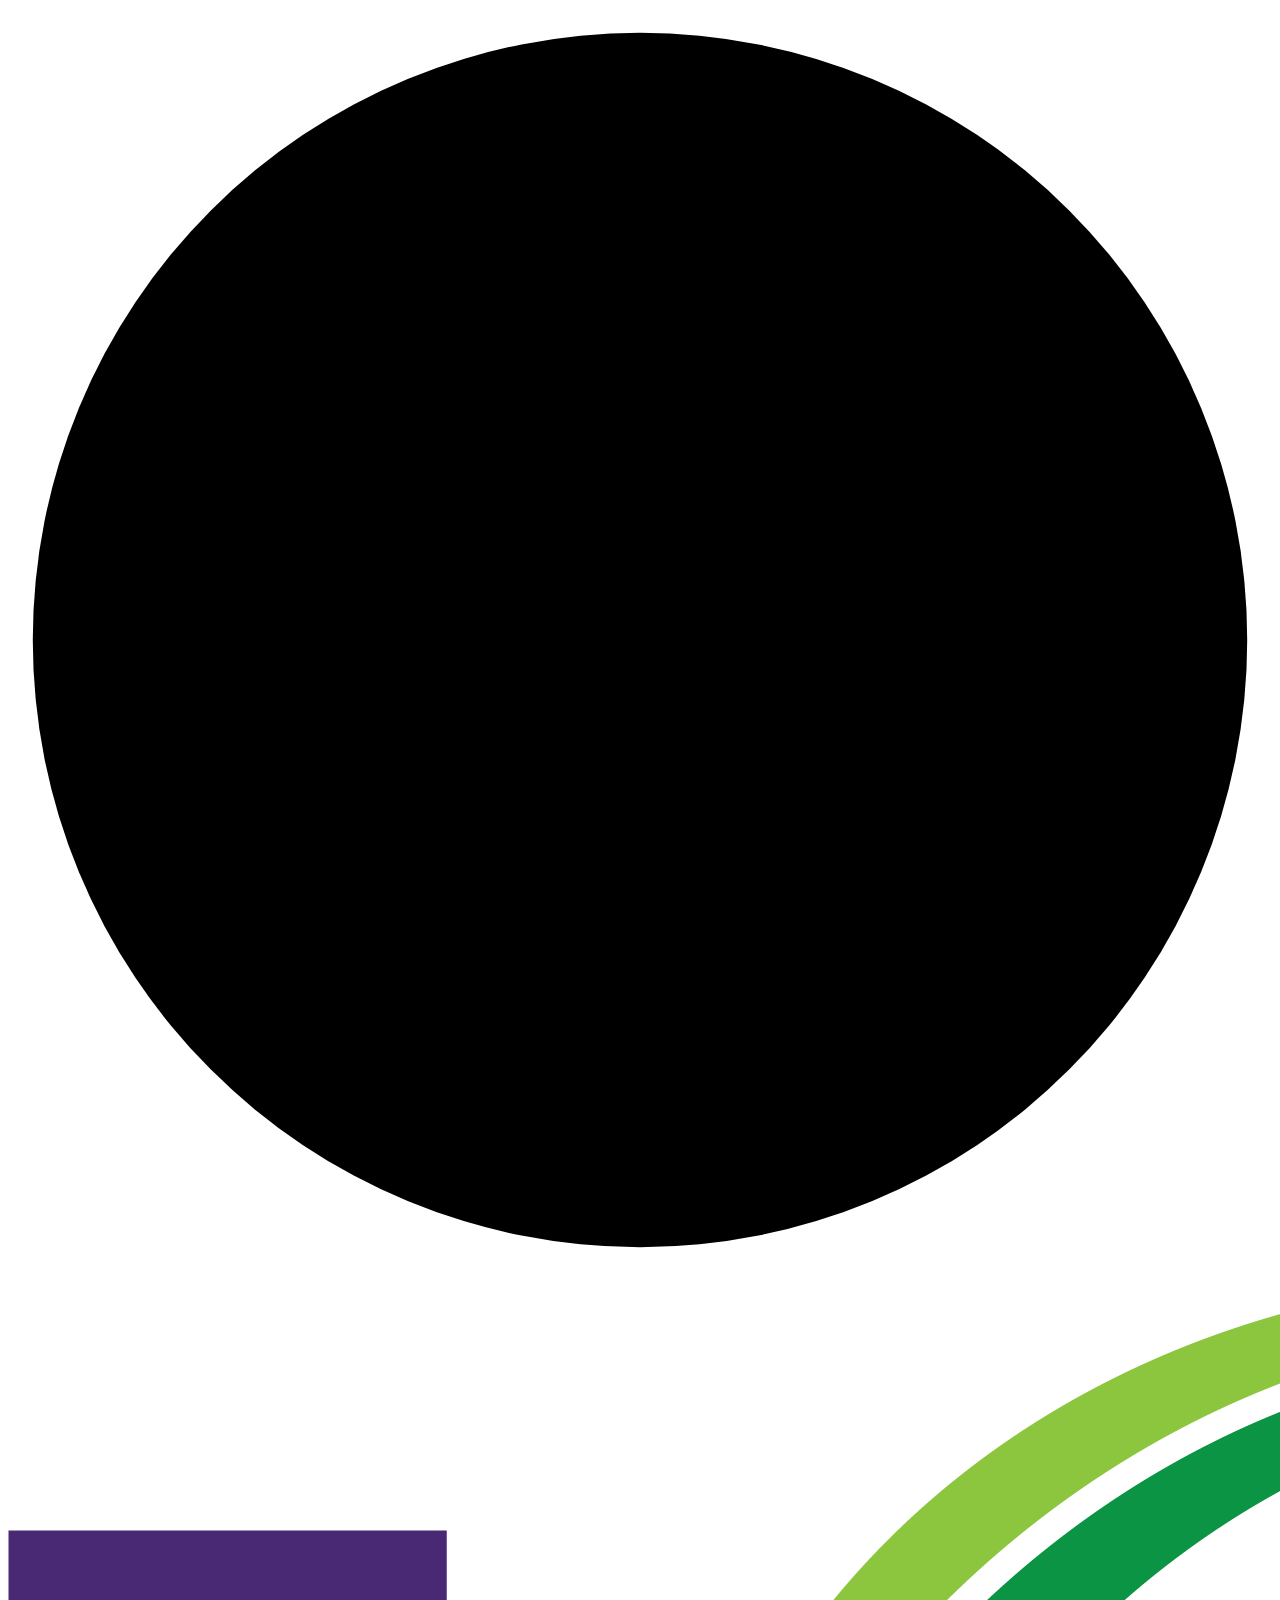
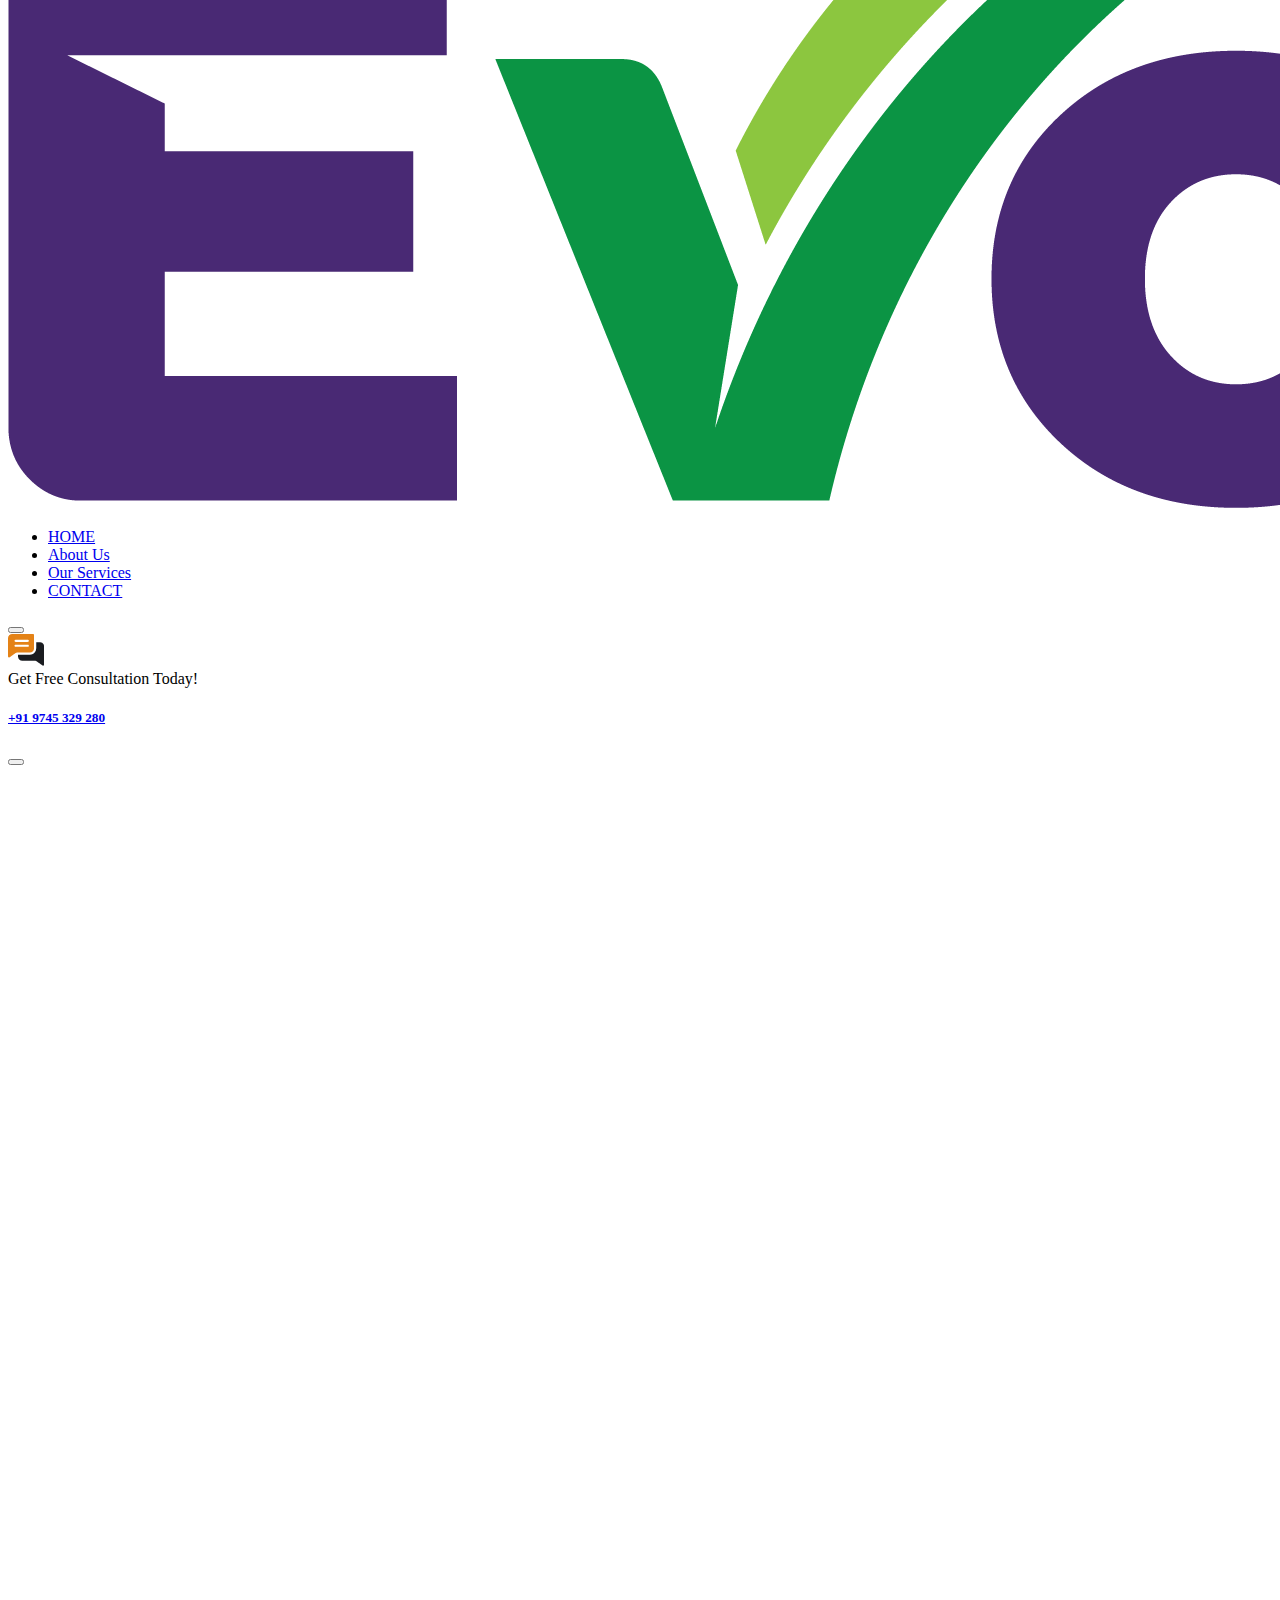
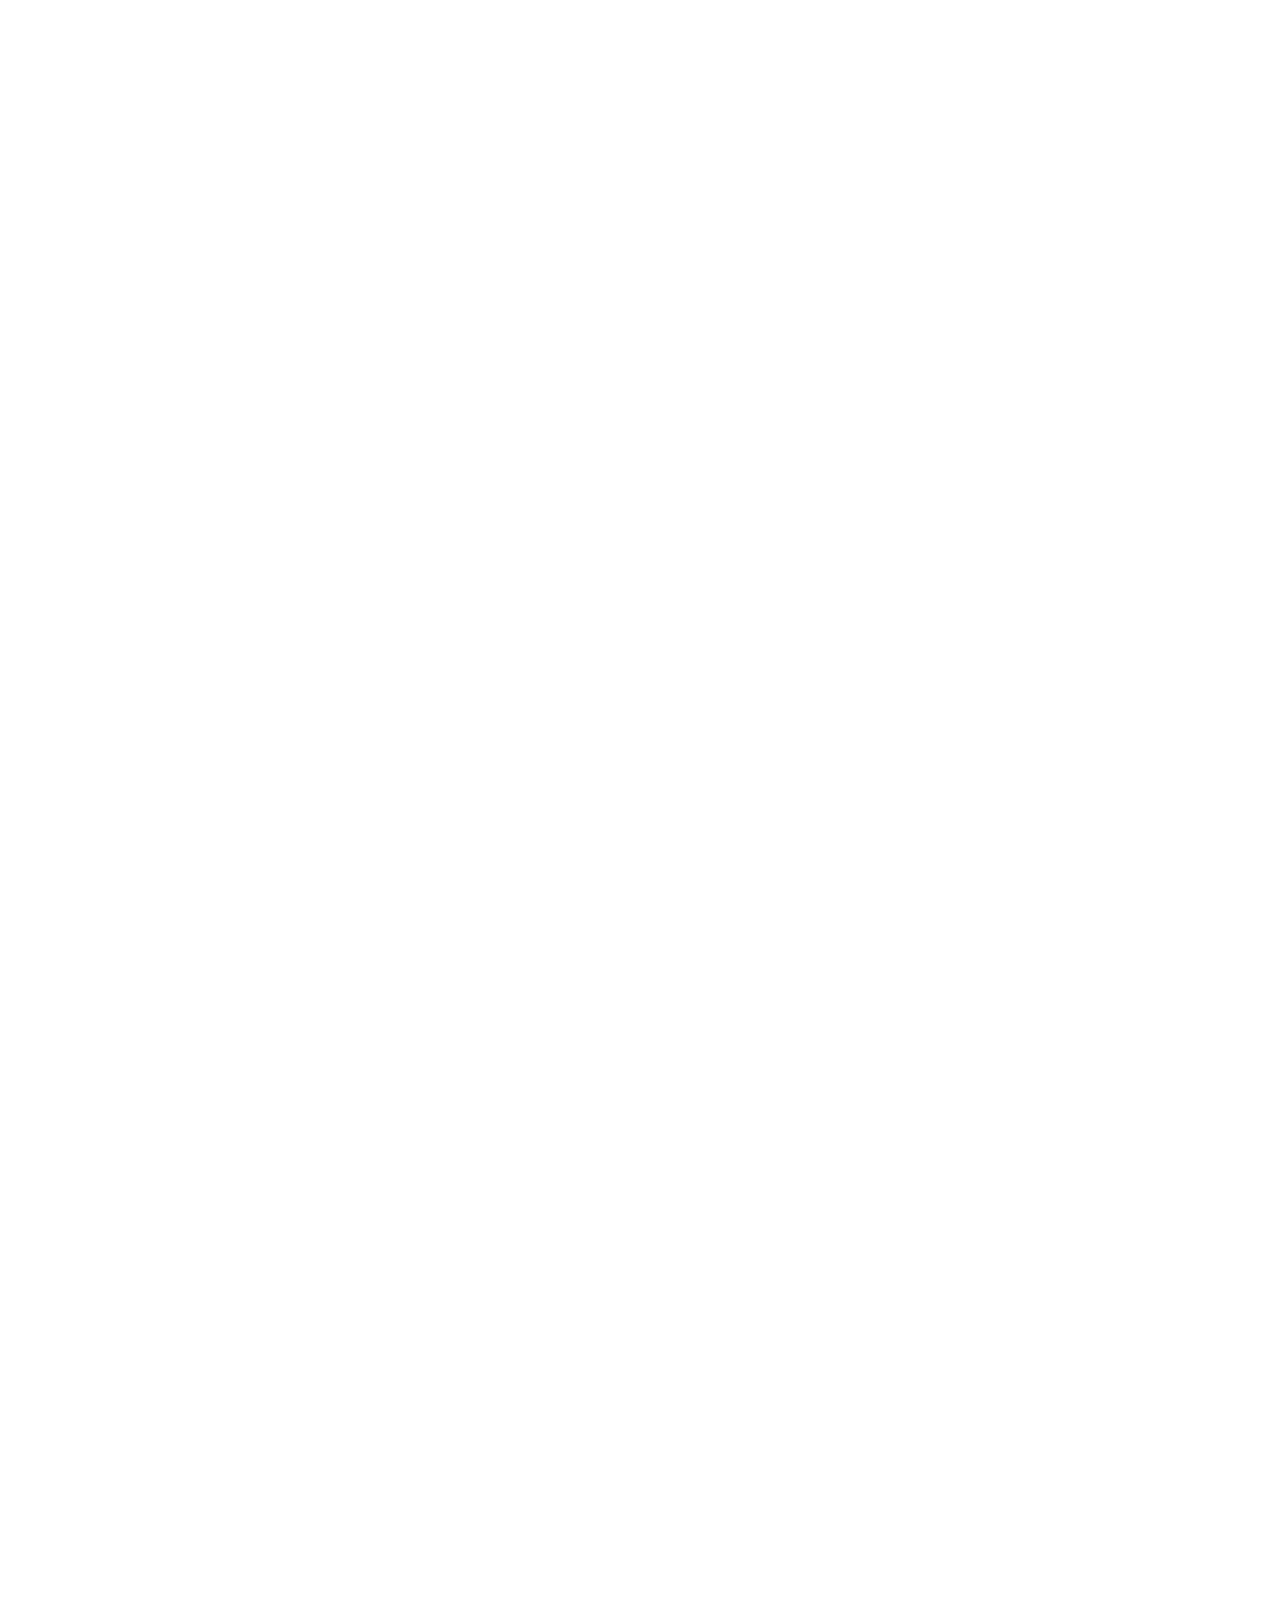
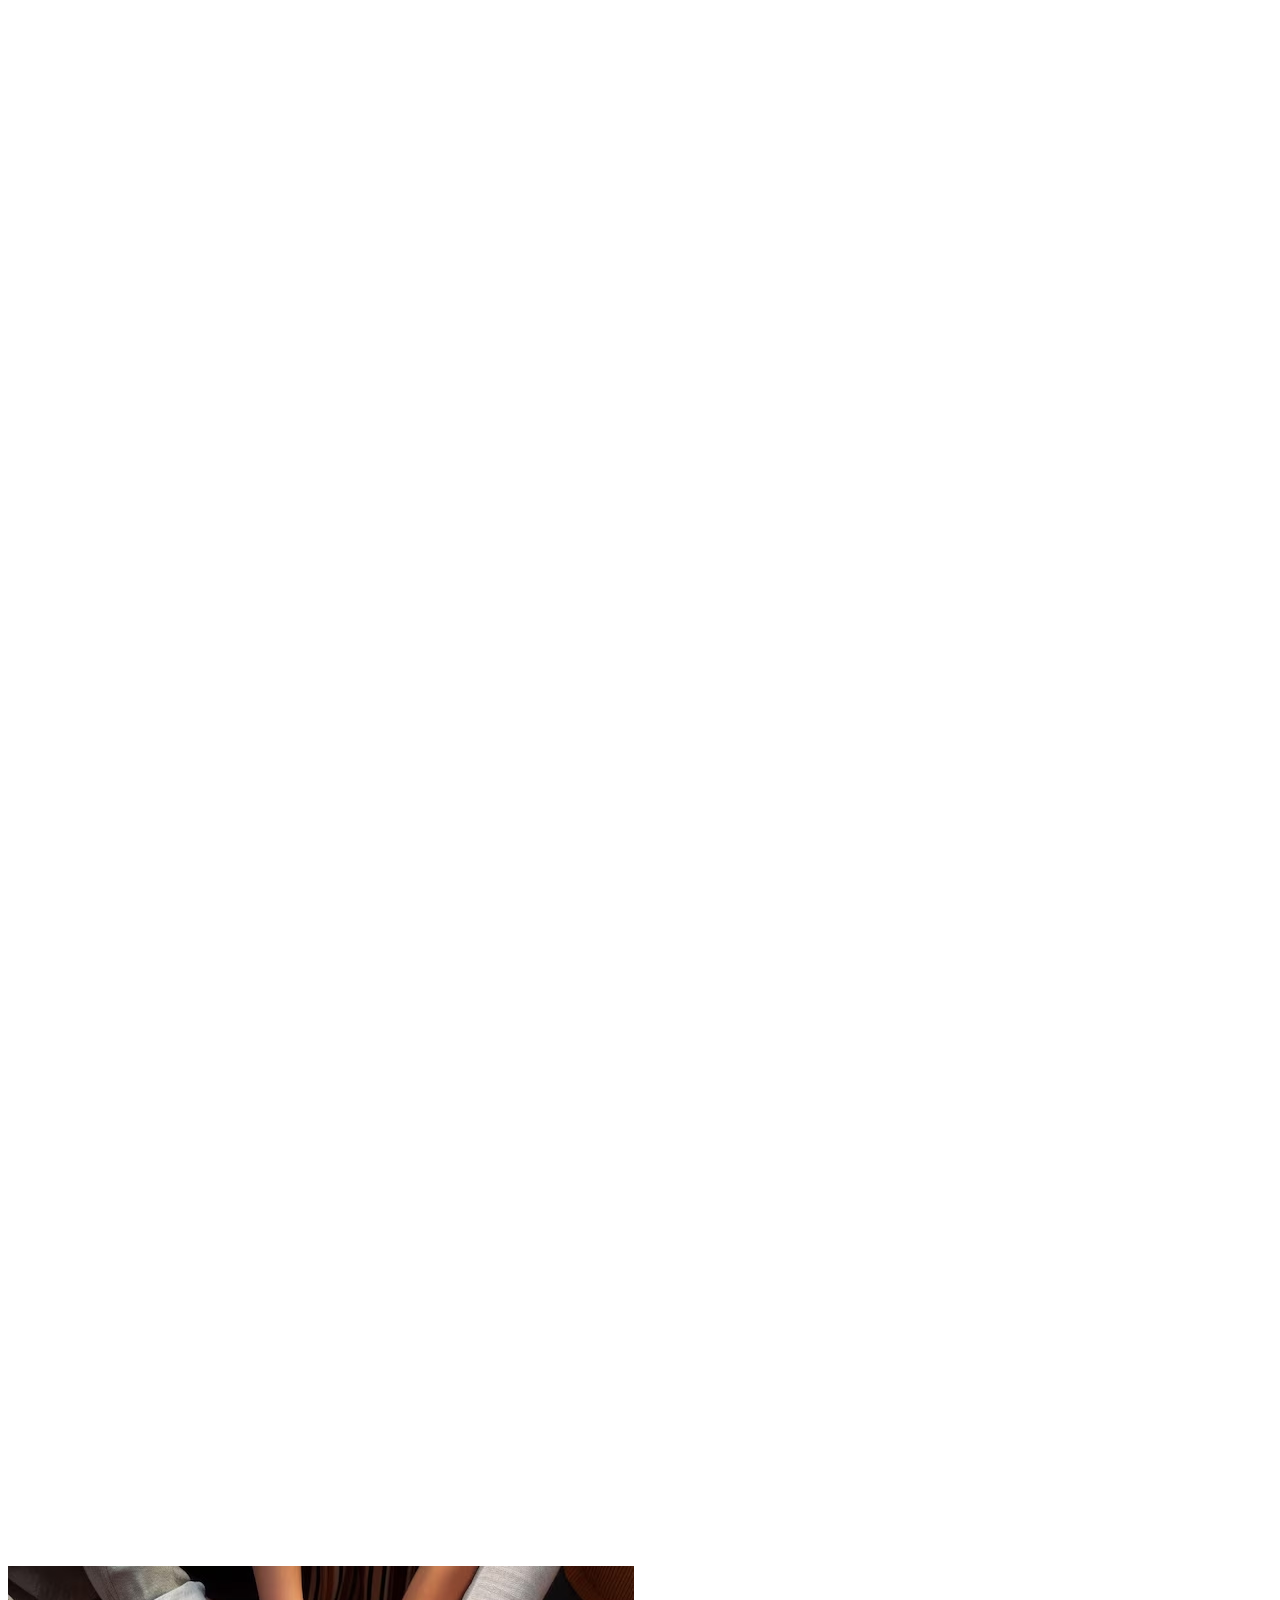
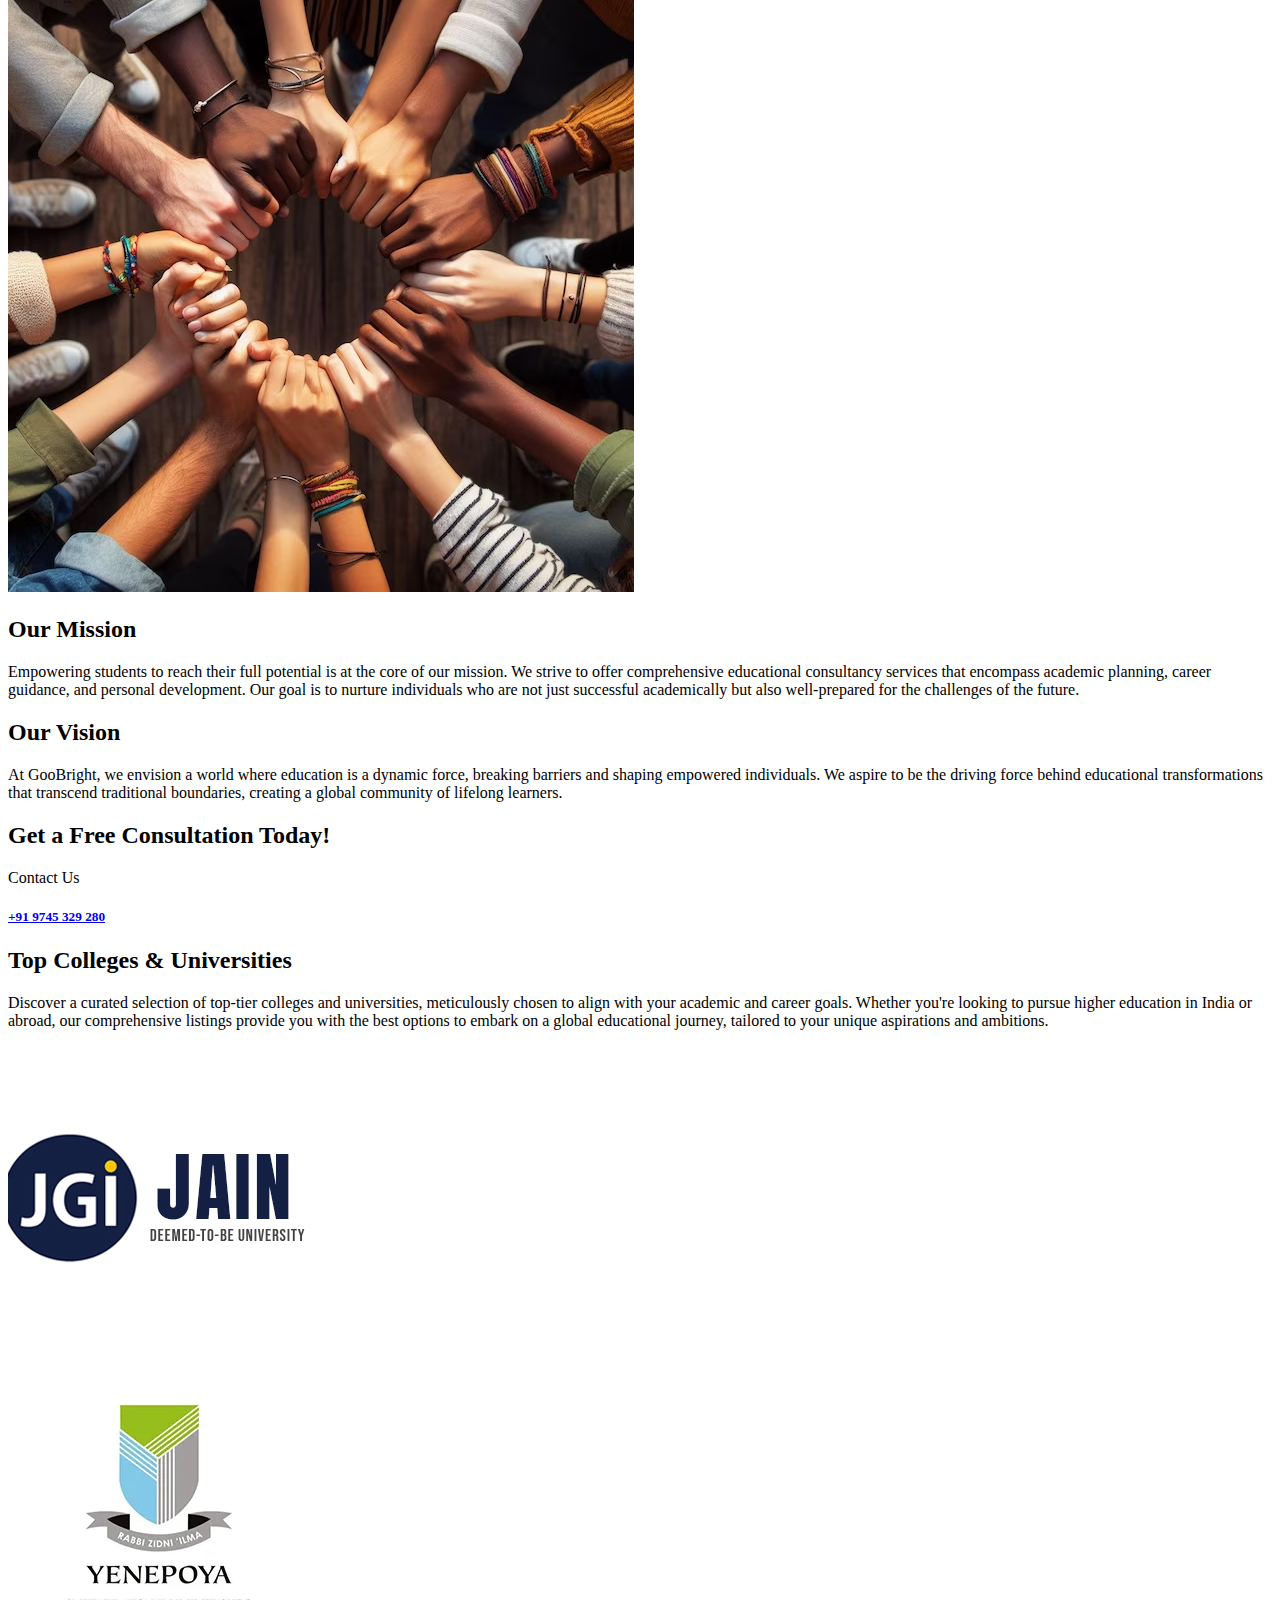
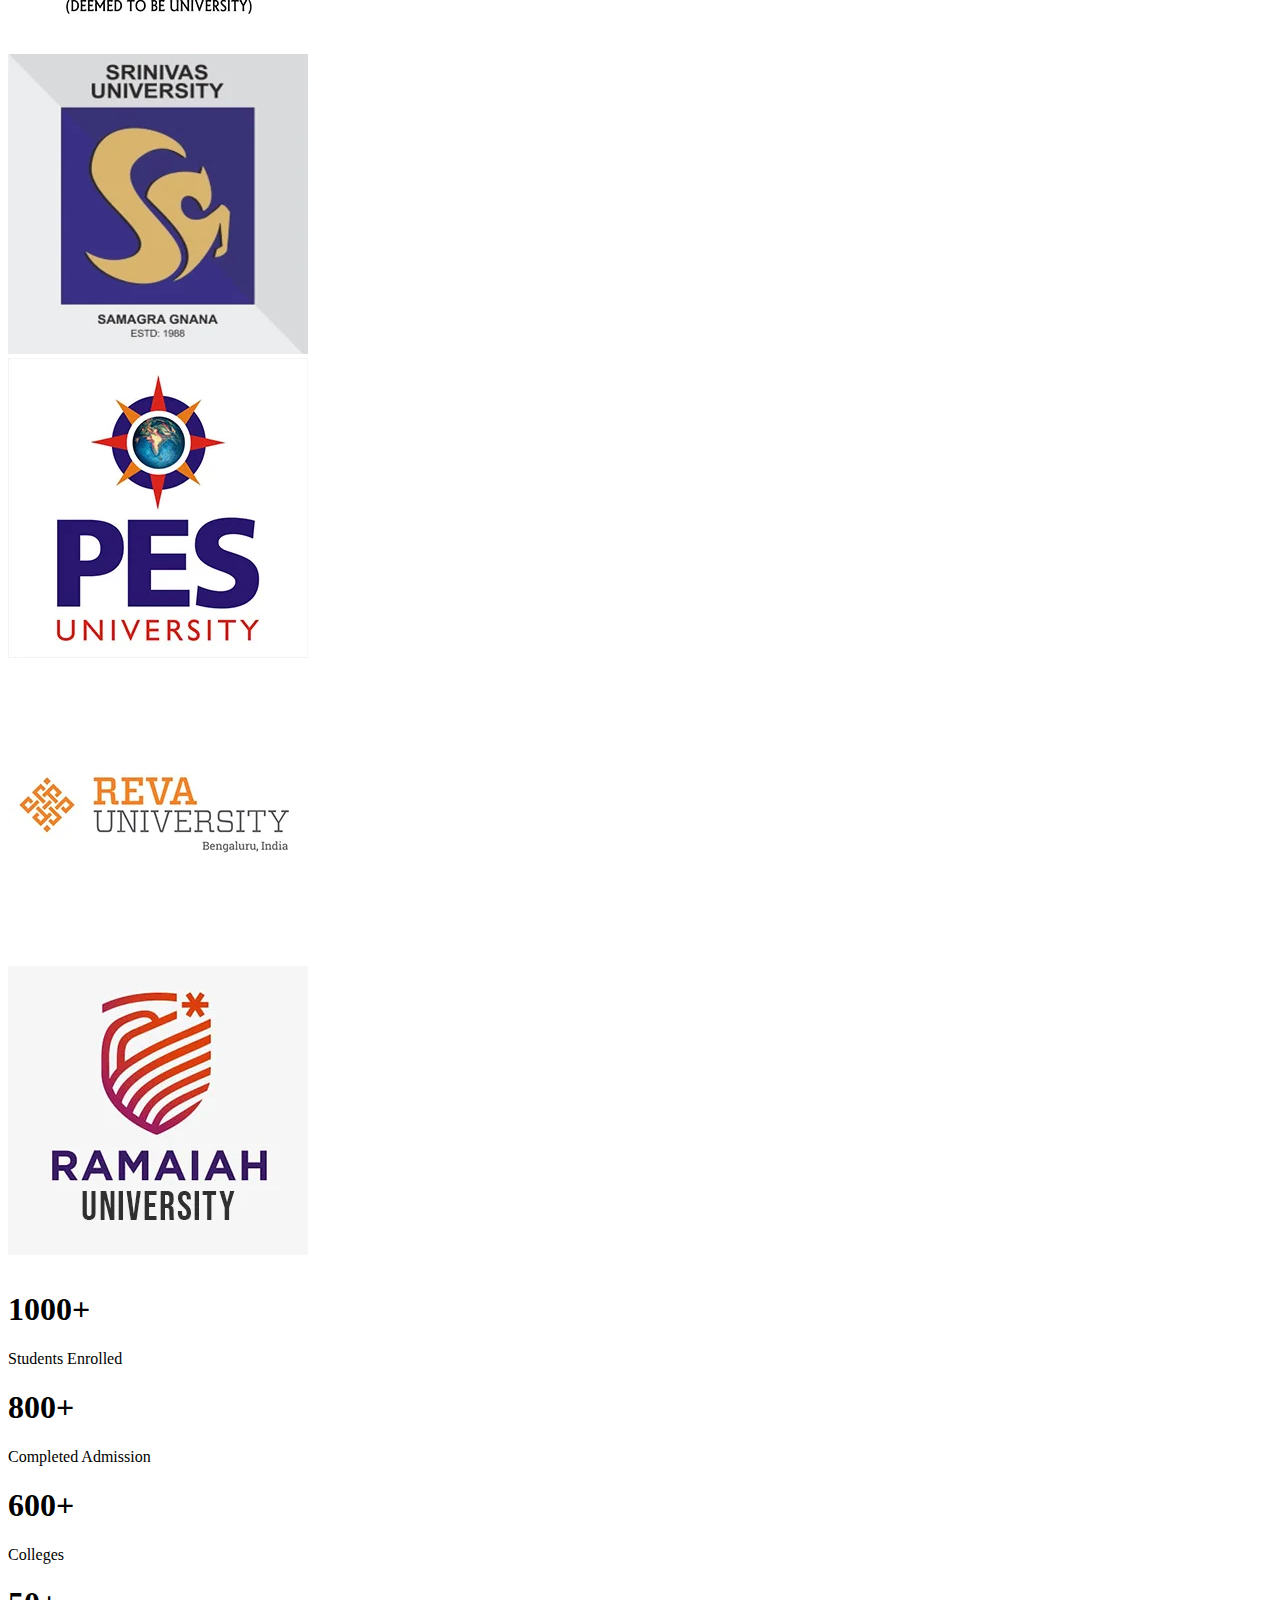
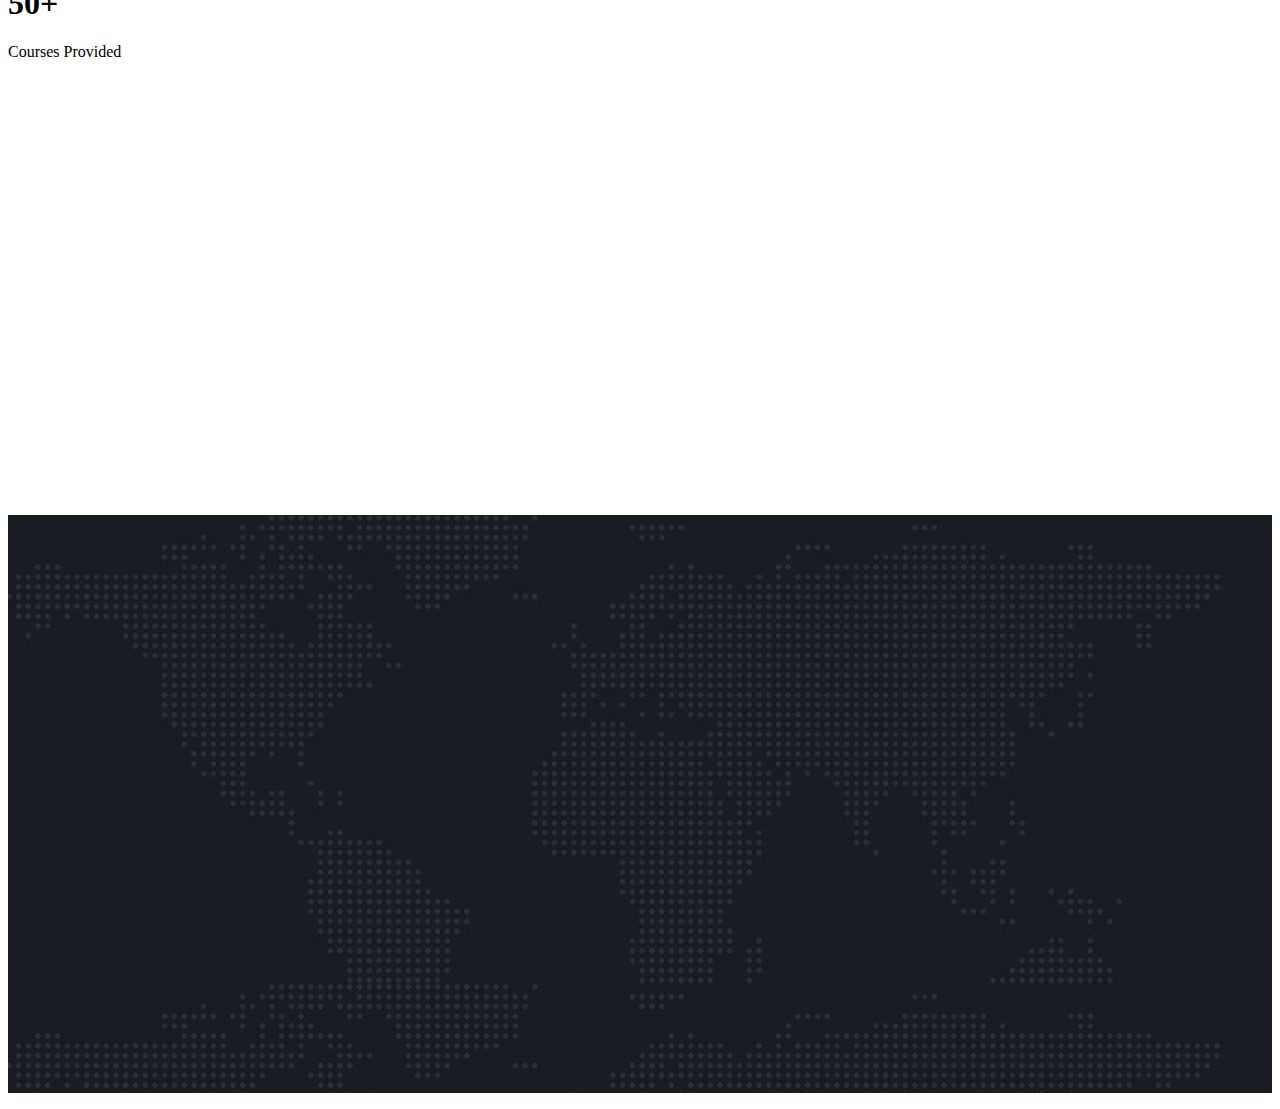
==== index.html @ 30b3898d "Add files via upload" ====
<!DOCTYPE html><html class="no-js" lang="en"><head>
    <meta charset="utf-8">
    <meta http-equiv="x-ua-compatible" content="ie=edge">
    <title>Evolutez - Educational Consultant in Kerala</title>
    <meta name="description" content="">
    <meta name="viewport" content="width=device-width, initial-scale=1">

    <link rel="manifest" href="site.webmanifest">
    <link rel="shortcut icon" type="image/x-icon" href="images/favicon.png">
    <!-- Place favicon.ico in the root directory -->

    <!-- CSS here -->
    <link rel="stylesheet" href="css/bootstrap.min.css">
    <link rel="stylesheet" href="css/animate.min.css">
    <link rel="stylesheet" href="css/custom-animation.css">
    <link rel="stylesheet" href="css/magnific-popup.css">
    <link rel="stylesheet" href="css/fontawesome.min.css">
    <link rel="stylesheet" href="css/meanmenu.css">
    <link rel="stylesheet" href="css/flaticon.css">
    <link rel="stylesheet" href="css/nice-select.css">    
    <link rel="stylesheet" href="css/venobox.min.css">
    <link rel="stylesheet" href="css/backToTop.css">
    <link rel="stylesheet" href="css/slick.css">
    <link rel="stylesheet" href="css/owl.carousel.min.css">
    <link rel="stylesheet" href="css/swiper-bundle.css">
    <link rel="stylesheet" href="css/default.css">
    <link rel="stylesheet" href="css/main.css">
</head>

<body>
    <!-- preloader -->
    <div id="preloader">
        <div class="preloader">
            <span></span>
            <span></span>
        </div>
    </div>
    <!-- preloader end  -->

    <!-- back to top start -->
    <div class="progress-wrap">
        <svg class="progress-circle svg-content" width="100%" height="100%" viewBox="-1 -1 102 102">
            <path d="M50,1 a49,49 0 0,1 0,98 a49,49 0 0,1 0,-98"></path>
        </svg>
    </div>
    <!-- back to top end -->

<!-- header area start here -->
<header>
 
    <div class="header-menu header-sticky">
        <div class="container">
            <div class="row align-items-center">
                <div class="col-xxl-2 col-xl-2 col-lg-2 col-8">
                    <div class="header-logo ">
                        <a href="index.html"><img src="images/E-logo.png" class="img-fluid-logo" alt="img"></a>
                    </div>
                </div>
                <div class="col-xxl-7 col-xl-7 col-lg-7 col-4">
                    <div class="main-menu d-none d-lg-block ">
                        <nav id="mobile-menu">
                            <ul>
                                <li class=""><a href="index.html">HOME</a></li>
                                
                                <li class=""><a href="about.html">About Us</a> </li>
                               
                                <li class=""><a href="services.html">Our Services</a>  </li> 
                                <li><a href="contactus.html">CONTACT</a></li>
                            </ul>
                        </nav>
                    </div>
                    <div class="side-menu-icon d-lg-none text-end">
                        <button class="side-toggle"><i class="far fa-bars"></i></button>
                    </div>
                </div>
                <div class="col-xxl-3 col-xl-3 col-lg-3">
                    <div class="main-menu-wrapper d-flex align-items-center justify-content-end">
                        <div class="main-menu-wrapper__call-number d-flex align-items-center">
                            <div class="main-menu-wrapper__call-icon mr-10">
                                <img src="images/chatting.png" alt="">
                            </div>
                            <div class="main-menu-wrapper__call-text">
                                <span>Get Free Consultation Today!</span>
                                <h5><a href="tel:+919745329280">+91 9745 329 280</a></h5>
                            </div>
                        </div>
                    </div>
                </div>
            </div>
        </div>
    </div>
<div class="offcanvas-overlay"></div>
<div class="fix">
    <div class="side-info">
        <button class="side-info-close"><i class="fal fa-times"></i></button>
        <div class="side-info-content">
            <div class="mobile-menu"></div>
        </div>
    </div>
</div>
</header>

<!-- header area end here -->
<main>
<!-- hero area start here -->
<section class="slider-area fix">
    <div class="slider-active swiper-container">
        <div class="swiper-wrapper">
            <div class="single-slider slider-height slider-height-2 d-flex align-items-center swiper-slide" data-swiper-autoplay="5000">
                <div class="slide-bg" data-background="https://images.pexels.com/photos/6147276/pexels-photo-6147276.jpeg"></div>
                <div class="overlay"></div>
                <div class="container">
                    <div class="row">
                        <div class="col-lg-12">
                            <div class="aslider aslider-2 z-index">
                                <span class="slider-top-text slider-top-text2" data-animation="fadeInUp" data-delay=".5s"></span>
                                <h2 class="aslider--title aslider--title-2 mb-20" data-animation="fadeInUp" data-delay=".7s" style="color: #ffffff;">Your Path to <br>Educational Success </h2>
                                <p class="aslider--subtitle aslider--subtitle-2 mb-40" data-animation="fadeInUp" data-delay=".9s" style="color: #fff;">Achieve your educational goals with our expert guidance.<br>We help you make informed decisions, from course selection to admissions, for a successful future.</p>
                                <div class="banner-content" data-animation="fadeInUp" data-delay=".9s">
                                    <form class="form" name="store" id="store" method="post" action="form.php">
                                        <div class="form-inner">

                                        </div>
                                    </form>
                                </div>
                            </div>
                        </div>
                    </div>
                </div>
            </div>
            
        </div>
        
    </div>
</section>
<!-- hero area end here -->



<!-- About-2 area start here -->
<section class="about-area-2 pt-90 pb-85 wow fadeInUp" data-wow-delay="0.3s" style="visibility: visible; animation-delay: 0.3s; animation-name: fadeInUp;">
    <div class="container">
        <div class="row">
            <div class="col-xxl-6 col-xl-6 col-lg-6 mb-30">
                <div class="about2-left d-flex">
                    <div class="about2-left__img1 mr-10">
                        <img src="images/about2.jpg" alt="">
                    </div>
                    <div class="about2-left__img2">
                        <img src="images/about2-1.jpg" alt="">
                    </div>
                </div>
            </div>
            <div class="col-xxl-6 col-xl-6 col-lg-6 mb-30">
                <div class="section_title_wrapper">
                    <span class="subtitle">
                        About Us
                    </span>                       
                    <h2 class="section-title about-span mb-30">
                        <span>1+</span>  Years of Experience
                    </h2>
                    <div class="section_title_wrapper__about-content mb-40">
                        <p>At Evolutez, we believe that education is the key to unlocking potential and transforming lives. 
                            Founded with a passion for learning and a commitment to excellence, we are dedicated to guiding 
                            students and professionals toward their educational and career aspirations. Our team of expert 
                            consultants brings years of experience and deep industry knowledge, offering personalized advice and 
                            tailored solutions to meet your unique needs.</p>
                        
                    </div>
                </div>
                <div class="about-trust">
                    <div class="row">
                        <div class="col-xxl-6 col-xl-6 col-lg-6 col-md-6">
                            <div class="about2__item d-flex  mb-20 mr-20">
                                <div class="about2__icon">
                                    <i class="flaticon-fair-trade"></i>
                                </div>
                                <div class="about2__content">
                                    <h4>Trusted by 1000+ Students</h4>
                                    <p>Most trusted &amp; recommended by 1000+ students</p>
                                </div>
                            </div>
                        </div>
                        
                    </div>

                </div>
            </div>
        </div>
    </div>
</section>
<!-- About-2 area end here -->

<!-- features services start -->
<section class="features-services pt-80 pb-120  wow fadeInUp" data-wow-delay="0.3s" style="visibility: visible; animation-delay: 0.3s; animation-name: fadeInUp;">
    <div class="container ">
        <div class="row justify-content-center">
            <div class="col-xxl-10">
                <div class="section_title_wrapper text-center mb-50">                    
                    <h2 class="section-title">
                      Services We Provide 
                    </h2>
                </div>
            </div>
        </div>
        <div class="row g-0">
            <div class="col-xxl-4 col-xl-4 col-lg-4 col-md-6">
                <div class="features2">
                    <div class="features2__contant d-flex align-items-center mb-20">
                        <div class="features2__icon mr-15">
                            <i class="fas fa-user-graduate"></i>
                        </div>
                        <h4 class="features2__title">
                            <a href="services.html"> ADMISSION COUNSELLING</a>
                        </h4>
                    </div>
                    <div class="features2__wrapper">
                        <p class="features2__wrapper__subtitle mb-25">Our experienced admission counselors provide you with all the necessary information about a college or university.</p>
                        <a class="browse-link read-more" href="services.html">More Details <i class="fal fa-long-arrow-right"></i></a>
                    </div>
                </div>
            </div>
            <div class="col-xxl-4 col-xl-4 col-lg-4 col-md-6">
                <div class="features2">
                    <div class="features2__contant d-flex align-items-center mb-20">
                        <div class="features2__icon mr-15">
                            <i class="flaticon-briefcase"></i>
                        </div>
                        <h4 class="features2__title">
                            <a href="services.html"> CAREER COUNSELLING</a>
                        </h4>
                    </div>
                    <div class="features2__wrapper">
                        <p class="features2__wrapper__subtitle mb-25">Since there are a huge number of courses from different universities, choosing one could be a hectic task. But do not worry, you are in the right hands.</p>
                        <a class="browse-link read-more" href="services.html">More Details <i class="fal fa-long-arrow-right"></i></a>
                    </div>
                </div>
            </div>
            <div class="col-xxl-4 col-xl-4 col-lg-4 col-md-6">
                <div class="features2">
                    <div class="features2__contant d-flex align-items-center mb-20">
                        <div class="features2__icon mr-15">
                            <i class="flaticon-hands"></i>
                        </div>
                        <h4 class="features2__title">
                            <a href="services.html">EDUCATIONAL LOAN ASSISTANCE </a>
                        </h4>
                    </div>
                    <div class="features2__wrapper">
                        <p class="features2__wrapper__subtitle mb-25">For higher studies you may need to take out an educational loan from a bank. It could be difficult to find a loan. We provide assistance for you to pick a loan for your studies.</p>
                        <a class="browse-link read-more" href="services.html">More Details <i class="fal fa-long-arrow-right"></i></a>
                    </div>
                </div>
            </div>
            <div class="col-xxl-4 col-xl-4 col-lg-4 col-md-6">
                <div class="features2">
                    <div class="features2__contant d-flex align-items-center mb-20">
                        <div class="features2__icon mr-15">
                            <i class="flaticon-internship"></i>
                        </div>
                        <h4 class="features2__title">
                            <a href="services.html"> APPLICATION REVIEW</a>
                        </h4>
                    </div>
                    <div class="features2__wrapper">
                        <p class="features2__wrapper__subtitle mb-25">Applications are your doorway to the career you choose. So it is important that your application not contain any mistakes. So we are here to review your application.</p>
                        <a class="browse-link read-more" href="services.html">More Details <i class="fal fa-long-arrow-right"></i></a>
                    </div>
                </div>
            </div>
            <div class="col-xxl-4 col-xl-4 col-lg-4 col-md-6">
                <div class="features2">
                    <div class="features2__contant d-flex align-items-center mb-20">
                        <div class="features2__icon mr-15">
                            <i class="flaticon-education"></i>
                        </div>
                        <h4 class="features2__title">
                            <a href="services.html"> ACCOMODATION ASSISTANCE</a>
                        </h4>
                    </div>
                    <div class="features2__wrapper">
                        <p class="features2__wrapper__subtitle mb-25">We are committed to giving our students the best possible accommodations to help them study as comfortably as possible. We have hands-on experience on the accommodation facilities.</p>
                        <a class="browse-link read-more" href="services.html">More Details <i class="fal fa-long-arrow-right"></i></a>
                    </div>
                </div>
            </div>
            <div class="col-xxl-4 col-xl-4 col-lg-4 col-md-6">
                <div class="features2">
                    <div class="features2__contant d-flex align-items-center mb-20">
                        <div class="features2__icon mr-15">
                            <i class="flaticon-coach"></i>
                        </div>
                        <h4 class="features2__title">
                            <a href="services.html">SCHOLARSHIP ASSISTANCE</a>
                        </h4>
                    </div>
                    <div class="features2__wrapper">
                        <p class="features2__wrapper__subtitle mb-25">Ensuring the financial aid system can be one of the most crucial and confusing parts of the application process. For many students aspiring for high quality education in the field they choose, scholarships can be very useful.</p>
                        <a class="browse-link read-more" href="services.html">More Details <i class="fal fa-long-arrow-right"></i></a>
                    </div>
                </div>
            </div>

            <div class="col-xxl-4 col-xl-4 col-lg-4 col-md-6">
                <div class="features2">
                    <div class="features2__contant d-flex align-items-center mb-20">
                        <div class="features2__icon mr-15">
                            <i class="flaticon-internship"></i>
                        </div>
                        <h4 class="features2__title">
                            <a href="services.html"> CAMPUS VISIT</a>
                        </h4>
                    </div>
                    <div class="features2__wrapper">
                        <p class="features2__wrapper__subtitle mb-25">Our services also include campus visits for our students. Visit the campus you are interested in and be comfortable with the environment.</p>
                        <a class="browse-link read-more" href="services.html">More Details <i class="fal fa-long-arrow-right"></i></a>
                    </div>
                </div>
            </div>
            <div class="col-xxl-4 col-xl-4 col-lg-4 col-md-6">
                <div class="features2">
                    <div class="features2__contant d-flex align-items-center mb-20">
                        <div class="features2__icon mr-15">
                            <i class="flaticon-internship"></i>
                        </div>
                        <h4 class="features2__title">
                            <a href="services.html"> PLACEMENT ASSISTANCE</a>
                        </h4>
                    </div>
                    <div class="features2__wrapper">
                        <p class="features2__wrapper__subtitle mb-25">We help you to choose the right Colleges, Medical Colleges, and Universities.</p>
                        <a class="browse-link read-more" href="services.html">More Details <i class="fal fa-long-arrow-right"></i></a>
                    </div>
                </div>
            </div>
            <div class="col-xxl-4 col-xl-4 col-lg-4 col-md-6">
                <div class="features2">
                    <div class="features2__contant d-flex align-items-center mb-20">
                        <div class="features2__icon mr-15">
                            <i class="flaticon-internship"></i>
                        </div>
                        <h4 class="features2__title">
                            <a href="services.html">APTITUTE TEST</a>
                        </h4>
                    </div>
                    <div class="features2__wrapper">
                        <p class="features2__wrapper__subtitle mb-25">An aptitude test is an assessment used to determine a candidate's cognitive ability or personality.</p>
                        <a class="browse-link read-more" href="services.html">More Details <i class="fal fa-long-arrow-right"></i></a>
                    </div>
                </div>
            </div>

        </div>
    </div>
</section>  
<!-- features services end --> 

<!-- Steps-Area start-->
<section class="steps-area pb-80 wow fadeInUp" data-wow-delay="0.3s" style="visibility: visible; animation-delay: 0.3s; animation-name: fadeInUp;">
    <div class="container">
        <div class="steps-br">
            <img src="images/steps-br.png" alt="">
        </div>
        <div class="row">
            <div class="col-xxl-3 col-xl-3 col-lg-3 col-md-6">
                <div class="steps-box text-center mb-30">
                    <div class="steps-box__icon mb-35">
                        <span class="icon flaticon-explore"></span>
                    </div>
                    <div class="steps-box__content">
                        <h4 class="mb-25"><a href="about.html">Check Eligibility</a></h4>
                        <p>Review the student’s qualifications to ensure they meet the program requirements.</p>
                    </div>
                </div>
            </div>
            <div class="col-xxl-3 col-xl-3 col-lg-3 col-md-6">
                <div class="steps-box text-center mb-30">
                    <div class="steps-box__icon mb-35">
                        <span class="icon flaticon-ab-testing"></span>
                    </div>
                    <div class="steps-box__content">
                        <h4 class="mb-25"><a href="about.html">Help with Application</a></h4>
                        <p>Assist the student in completing the application and gathering necessary documents.</p>
                    </div>
                </div>
            </div>
            <div class="col-xxl-3 col-xl-3 col-lg-3 col-md-6">
                <div class="steps-box text-center mb-30">
                    <div class="steps-box__icon mb-35">
                        <span class="icon flaticon-target"></span>
                      
                    </div>
                    <div class="steps-box__content">
                        <h4 class="mb-25"><a href="about.html">Prepare for Interview</a></h4>
                        <p>Guide the student in preparing for any required admissions interviews.</p>
                    </div>
                </div>
            </div>
            <div class="col-xxl-3 col-xl-3 col-lg-3 col-md-6">
                <div class="steps-box text-center mb-30">
                    <div class="steps-box__icon mb-35">
                        <span class="icon flaticon-tap"></span>
                      
                    </div>
                    <div class="steps-box__content">
                        <h4 class="mb-25"><a href="about.html"> Confirm Enrollment</a></h4>
                        <p>Ensure the student secures their seat by finalizing the enrollment and payment process.</p>
                    </div>
                </div>
            </div>
        </div>
    </div>
</section>                       
<!-- Steps-Area end-->


<section class="courseofferdetail-area pt-110 pb-90 grey-soft2-bg">
    <div class="container">
        <div class="row justify-content-center wow fadeInUp" data-wow-delay="0.3s">
            <div class="col-xxl-10">
                <div class="section_title_wrapper text-center mb-50">                      
                    <h2 class="section-title">
                        Courses We Offer!
                    </h2>
                </div>
            </div>
        </div>
        <div class="row">
            <!-- First Course Box -->
            <div class="col-xxl-4 col-xl-4 col-lg-4 col-md-6 mb-30 wow fadeInUp" data-wow-delay="0.3s"> 
                <div class="courseofferdetail-box">
                    <div class="courseofferdetail-box__wrapper">
                        <h4 class="courseofferdetail-box__title mb-25"><a href="coaching.html">Medical Courses</a></h4>
                        <p class="courseofferdetail-box__subtitle mb-25">Medical courses provide in-depth training in healthcare, covering subjects like anatomy, physiology, and clinical practice. These programs prepare students for careers as doctors, nurses, and other healthcare professionals.</p>
                    </div>
                </div>
            </div>
            <!-- Second Course Box -->
            <div class="col-xxl-4 col-xl-4 col-lg-4 col-md-6 mb-30 wow fadeInUp" data-wow-delay="0.4s"> 
                <div class="courseofferdetail-box">
                    <div class="courseofferdetail-box__wrapper">
                        <h4 class="courseofferdetail-box__title mb-25"><a href="coaching.html">Nursing</a></h4>
                        <p class="courseofferdetail-box__subtitle mb-25">Nursing courses equip students with the skills and knowledge to provide patient care, focusing on clinical practice, health assessment, and medical ethics. Graduates are prepared for careers as registered nurses and healthcare providers.</p>
                    </div>
                </div>
            </div>
            <!-- Third Course Box -->
            <div class="col-xxl-4 col-xl-4 col-lg-4 col-md-6 mb-30 wow fadeInUp" data-wow-delay="0.5s"> 
                <div class="courseofferdetail-box">
                    <div class="courseofferdetail-box__wrapper">
                        <h4 class="courseofferdetail-box__title mb-25"><a href="coaching.html">Engineering</a></h4>
                        <p class="courseofferdetail-box__subtitle mb-25">Engineering courses offer technical education in areas like mechanical, electrical, and civil engineering. These programs prepare students to solve complex problems and innovate in various industries, leading to careers as engineers and technologists.</p>
                    </div>
                </div>
            </div>
            <div class="col-xxl-4 col-xl-4 col-lg-4 col-md-6 mb-30 wow fadeInUp" data-wow-delay="0.5s"> 
                <div class="courseofferdetail-box">
                    <div class="courseofferdetail-box__wrapper">
                        <h4 class="courseofferdetail-box__title mb-25"><a href="coaching.html">Management Courses</a></h4>
                        <p class="courseofferdetail-box__subtitle mb-25">Management courses teach leadership, business strategy, and organizational skills. These programs prepare students for roles in business management, finance, and human resources, equipping them to lead teams and manage operations effectively.</p>
                    </div>
                </div>
            </div>
            <div class="col-xxl-4 col-xl-4 col-lg-4 col-md-6 mb-30 wow fadeInUp" data-wow-delay="0.5s"> 
                <div class="courseofferdetail-box">
                    <div class="courseofferdetail-box__wrapper">
                        <h4 class="courseofferdetail-box__title mb-25"><a href="coaching.html">BSC</a></h4>
                        <p class="courseofferdetail-box__subtitle mb-25">B.Sc. courses offer a strong foundation in scientific principles, covering subjects like biology, chemistry, physics, and mathematics. These programs prepare students for careers in research, healthcare, technology, and more.</p>
                    </div>
                </div>
            </div>
            <div class="col-xxl-4 col-xl-4 col-lg-4 col-md-6 mb-30 wow fadeInUp" data-wow-delay="0.5s"> 
                <div class="courseofferdetail-box">
                    <div class="courseofferdetail-box__wrapper">
                        <h4 class="courseofferdetail-box__title mb-25"><a href="coaching.html">Diploma Courses</a></h4>
                        <p class="courseofferdetail-box__subtitle mb-25">Diploma courses provide practical and focused training in specific fields, offering hands-on experience and industry-relevant skills. They are ideal for students seeking quick entry into the workforce or specialization in a particular area.</p>
                    </div>
                </div>
            </div>
            <!-- Additional Course Boxes -->
            <!-- Repeat the structure for more courses -->
        </div>
    </div>
</section>



<!-- Globall-2 area start -->
<section class="global-area pt-120 wow fadeInUp" data-wow-delay="0.3s" style="visibility: visible; animation-delay: 0.3s; animation-name: fadeInUp;">
    <div class="container">
        <div class="row">
            <div class="col-xxl-6 col-xl-6 col-lg-6 col-md-6">
                <div class="section_title_wrapper global-text mb-30">                      
                    <h2 class="section-title">
                       Why Choose Us?
                    </h2>
                    <p class="mb-40">Personalized Guidance: Tailored solutions to meet each student's unique needs. Experienced Consultants: Our team comprises seasoned educational experts dedicated to your success.

                        Holistic Approach: We focus not only on academic success but also on personal growth and career readiness. </p>
                    <a href="partners.html" class="theme-btn">Connect Us</a>
                </div>
            </div>
            <div class="col-xxl-6 col-xl-6 col-lg-6 col-md-6">
                <div class="global-area-img">
                    <img src="images/e-07.avif" alt="">
                </div>
            </div>
        </div>
        <div class="global-border">
            <hr>
        </div>
    </div>
</section>
<!-- Globall-2 area end -->

<section class="mission-vision-section">
    <div class="mission-vision-container">
        <div class="mission-vision-image">
            <img src="images/e-08.avif" alt="Mission and Vision Image">
        </div>
        <div class="mission-vision-content">
            <h2>Our Mission</h2>
            <p>
                Empowering students to reach their full potential is at the core of our mission. We strive to offer comprehensive educational consultancy services that encompass academic planning, career guidance, and personal development. Our goal is to nurture individuals who are not just successful academically but also well-prepared for the challenges of the future.
            </p>

            <h2>Our Vision</h2>
            <p>
                At GooBright, we envision a world where education is a dynamic force, breaking barriers and shaping empowered individuals. We aspire to be the driving force behind educational transformations that transcend traditional boundaries, creating a global community of lifelong learners.
            </p>
        </div>
    </div>
</section>

<!-- features services start --> 
<section class="call-to-action3 d-flex align-items-center">
    <div class="container">
        <div class="row theme-bg  g-0 pad-cut pt-40 pb-40 pr-80 pl-80">
            <div class="col-xxl-8 col-xl-8 col-lg-8">
                 <div class="call3-left">
                     <h2>Get a Free Consultation Today!</h2>
                 </div>
            </div>
            <div class="col-xxl-4 col-xl-4 col-lg-4 cbr-left d-flex align-items-center justify-content-end">
                <div class="calltoaction3__wrapper d-flex align-items-center">
                    <div class="calltoaction3__wrapper__icon mr-10">
                        <i class="fal fa-headset"></i>
                    </div>
                    <div class="calltoaction3__wrapper__call-number">
                        <span>Contact Us</span>
                        <h5><a href="tel:+1878298023">+91 9745 329 280</a></h5>
                    </div>
                </div>
            </div>
        </div>
    </div>
</section>
<!-- features services end --> 

<!-- Our Partners 2 start -->
<section class="partners-area pt-120" style="background-image: url(images/partners-1.png);">
    <div class="container">
        <div class="row ">
            <div class="col-xxl-6 col-xl-6 col-lg-6">
                <div class="section_title_wrapper partners-65 mb-30">                     
                    <h2 class="section-title">
                        Top Colleges & Universities
                    </h2>
                    <p class="mt-30 mb-40 ">Discover a curated selection of top-tier colleges and universities, meticulously chosen to align with your academic and career goals. Whether you're looking to pursue higher education in India or abroad, our comprehensive listings provide you with the best options to embark on a global educational journey, tailored to your unique aspirations and ambitions.</p>
                    
                </div>
            </div>
            <div class="col-xxl-6 col-xl-6 col-lg-6">
                <div class="row g-0">
                    <div class="col-xxl-4 col-xl-4 col-lg-4 col-md-6">
                        <div class="partner-img">
                            <img src="images/e-01.jpg" alt="">
                        </div>
                    </div>
                    <div class="col-xxl-4 col-xl-4 col-lg-4 col-md-6">
                        <div class="partner-img">
                            <img src="images/e-02.webp" alt="">
                        </div>
                    </div>
                    <div class="col-xxl-4 col-xl-4 col-lg-4 col-md-6">
                        <div class="partner-img">
                            <img src="images/e-03.webp" alt="">
                        </div>
                    </div>
                    <div class="col-xxl-4 col-xl-4 col-lg-4 col-md-6">
                        <div class="partner-img">
                            <img src="images/e-04.webp" alt="">
                        </div>
                    </div>
                    <div class="col-xxl-4 col-xl-4 col-lg-4 col-md-6">
                        <div class="partner-img">
                            <img src="images/e-05.webp" alt="">
                        </div>
                    </div>
                    <div class="col-xxl-4 col-xl-4 col-lg-4 col-md-6">
                        <div class="partner-img">
                            <img src="images/e-06.webp" alt="">
                        </div>
                    </div>
                </div>
            </div>
        </div>
        <div class="fact-area-2 pt-80 pb-45">
            <div class="row">
                <div class="col-xxl-3 col-xl-3 col-lg-3 col-md-6 mb-30">
                    <div class="fact fact-2 text-center">
                        <h1 class="counter-count"><span class="counter">1000</span>+</h1>
                        <span>Students Enrolled</span>
                    </div>
                </div>
                <div class="col-xxl-3 col-xl-3 col-lg-3 col-md-6 mb-30">
                    <div class="fact fact-2 text-center ">
                        <h1 class="counter-count"><span class="counter">800</span>+</h1>
                        <span>Completed Admission</span>
                    </div>
                </div>
                <div class="col-xxl-3 col-xl-3 col-lg-3 col-md-6 mb-30">
                    <div class="fact fact-2 text-center ">
                        <h1 class="counter-count"><span class="counter">600</span>+</h1>
                        <span>Colleges</span>
                    </div>
                </div>
                <div class="col-xxl-3 col-xl-3 col-lg-3 col-md-6 mb-30">
                    <div class="fact fact-2 text-center ">
                        <h1 class="counter-count"><span class="counter">50</span>+</h1>
                        <span>Courses Provided</span>
                    </div>
                </div>
            </div>
        </div>
    </div>
</section>
<!-- Our Partners 2 end -->

</main>

<section class="map-section">
    <div class="map-container">
        <iframe src="https://www.google.com/maps/embed?pb=!1m17!1m12!1m3!1d3937.0387437654704!2d76.92271797502255!3d9.32983459074397!2m3!1f0!2f0!3f0!3m2!1i1024!2i768!4f13.1!3m2!1m1!2zOcKwMTknNDcuNCJOIDc2wrA1NSczMS4xIkU!5e0!3m2!1sen!2sin!4v1725276906517!5m2!1sen!2sin" width="600" height="450" style="border:0;" allowfullscreen="" loading="lazy" referrerpolicy="no-referrer-when-downgrade"></iframe>
    </div>
</section>

<!-- footer area start -->
<footer>
    <div class="footer__area footer-bg2 pt-95 pb-70" style="background-image: url(images/footer-bg.jpg);">
        <div class="container">
            <div class="row">
                <div class="col-xxl-3 col-xl-3 col-lg-3 col-sm-6 wow fadeInUp" data-wow-delay="0.3s" style="visibility: visible; animation-delay: 0.3s; animation-name: fadeInUp;">
                    <div class="footer__widget mb-30">
                        <div class="footer__widget-title">
                            <div class="logo mb-30">
                                <a href="index.html"><img src="images/E-logo.png" alt="logo" height="50px"></a>
                            </div>
                        </div>
                        <div class="footer__widget-content">
                            <div class="footer__logo-area">
                               
                                <div class="social">
                                    <ul>
                                        <li><a href="#"><i class="fab fa-facebook-f"></i></a></li>
                                        <li><a href="#"><i class="fab fa-instagram"></i></a></li>
                                        <li><a href="#"><i class="fab fa-linkedin-in"></i></a></li>
                                    </ul>
                                </div>
                            </div>
                        </div>
                    </div>
                </div>
                <div class="col-xxl-3 col-xl-3 col-lg-3 col-sm-6 wow fadeInUp" data-wow-delay="0.5s" style="visibility: visible; animation-delay: 0.5s; animation-name: fadeInUp;">
                    <div class="footer__widget margin-left-100 mb-30">
                        <div class="footer__widget-title mb-25">
                            <h2>Quick Links</h2>
                        </div>
                        <div class="footer__widget-content">
                            <div class="footer__services">
                                <ul>
                                    <li><a href="">Home</a></li>
                                    <li><a href="">About Us</a></li>
                                    <li><a href="">Services</a></li>
                                    <li><a href="">Contact</a></li>
                                </ul>
                            </div>
                        </div>
                    </div>
                </div>
                <div class="col-xxl-3 col-xl-3 col-lg-3 col-sm-6 wow fadeInUp" data-wow-delay="0.7s" style="visibility: visible; animation-delay: 0.7s; animation-name: fadeInUp;">
                    <div class="footer__widget margin-left-30 mb-30">
                        <div class="footer__widget-title mb-25">
                            <h2>Colleges / Universities</h2>
                        </div>
                        <div class="footer__widget-content">
                            <div class="footer__services">
                                <ul>
                                    <li><a href="">Colleges in Banglore</a></li>
                                    <li><a href="">Colleges in Kerala</a></li>
                                    <li><a href="">Colleges in Tamilnadu</a></li>
                                    <li><a href="">Universities in Karnataka</a></li>
                                    <li><a href="">Universities in Tamilnadu</a></li>
                                </ul>
                            </div>
                        </div>
                    </div>
                </div>
                <div class="col-xxl-3 col-xl-3 col-lg-3 col-sm-6 wow fadeInUp" data-wow-delay="0.9s" style="visibility: visible; animation-delay: 0.9s; animation-name: fadeInUp;">
                    <div class="footer-widget mb-30">   
                        <div class="subscribe-footer mb-35">
                            <p>Evolutez enterprises pvt ltd.<br>Near chittar private bus stand,<br>Chittar P.O, Pathanamthitta<br>Kerala, 689663</p>
                        </div>
                        <div class="footer__services ">
                            <ul>
                                <li><span>Opening Time</span> </li>
                                <li><span> Mon - Sat :    09:00 AM - 06:00 PM</span> </li>
                                <li><span> Sunday : Holiday</span> </li>
                            </ul>
                        </div>
                    </div>
                </div>
            </div>
        </div>
    </div>

</footer>
<!-- footer area end -->

    <!-- JS here -->
    <script src="js/jquery.min.js"></script>
    <script src="js/bootstrap.bundle.min.js"></script>
    <script src="js/isotope.pkgd.min.js"></script>
    <script src="js/slick.min.js"></script>
    <script src="js/swiper-bundle.js"></script>
    <script src="js/jquery.nice-select.min.js"></script>    
    <script src="js/venobox.min.js"></script>
    <script src="js/backToTop.js"></script>
    <script src="js/jquery.meanmenu.min.js"></script>
    <script src="js/imagesloaded.pkgd.min.js"></script>
    <script src="js/waypoints.min.js"></script>
    <script src="js/jquery.counterup.min.js"></script>
    <script src="js/owl.carousel.min.js"></script>
    <script src="js/jquery.magnific-popup.min.js"></script>
    <script src="js/ajax-form.js"></script>
    <script src="js/wow.min.js"></script>
    <script src="js/main.js"></script>


</body></html>
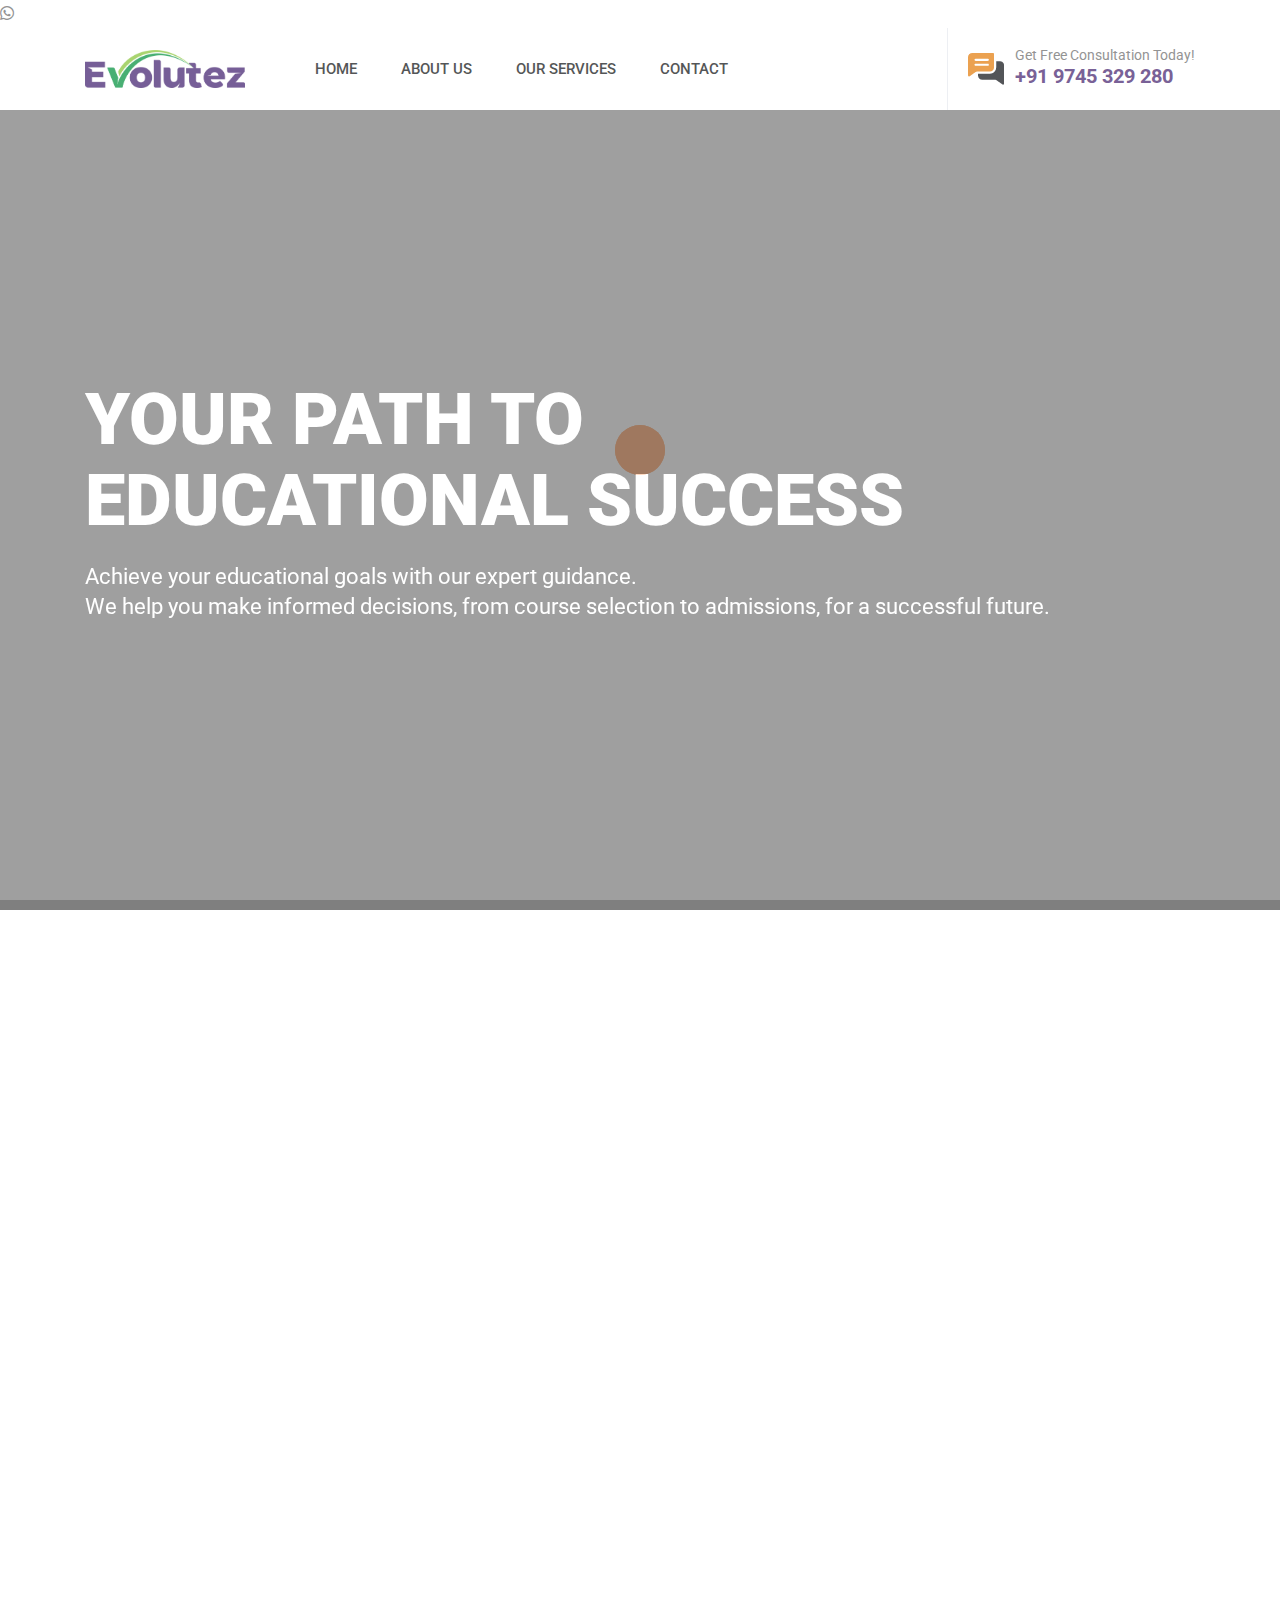
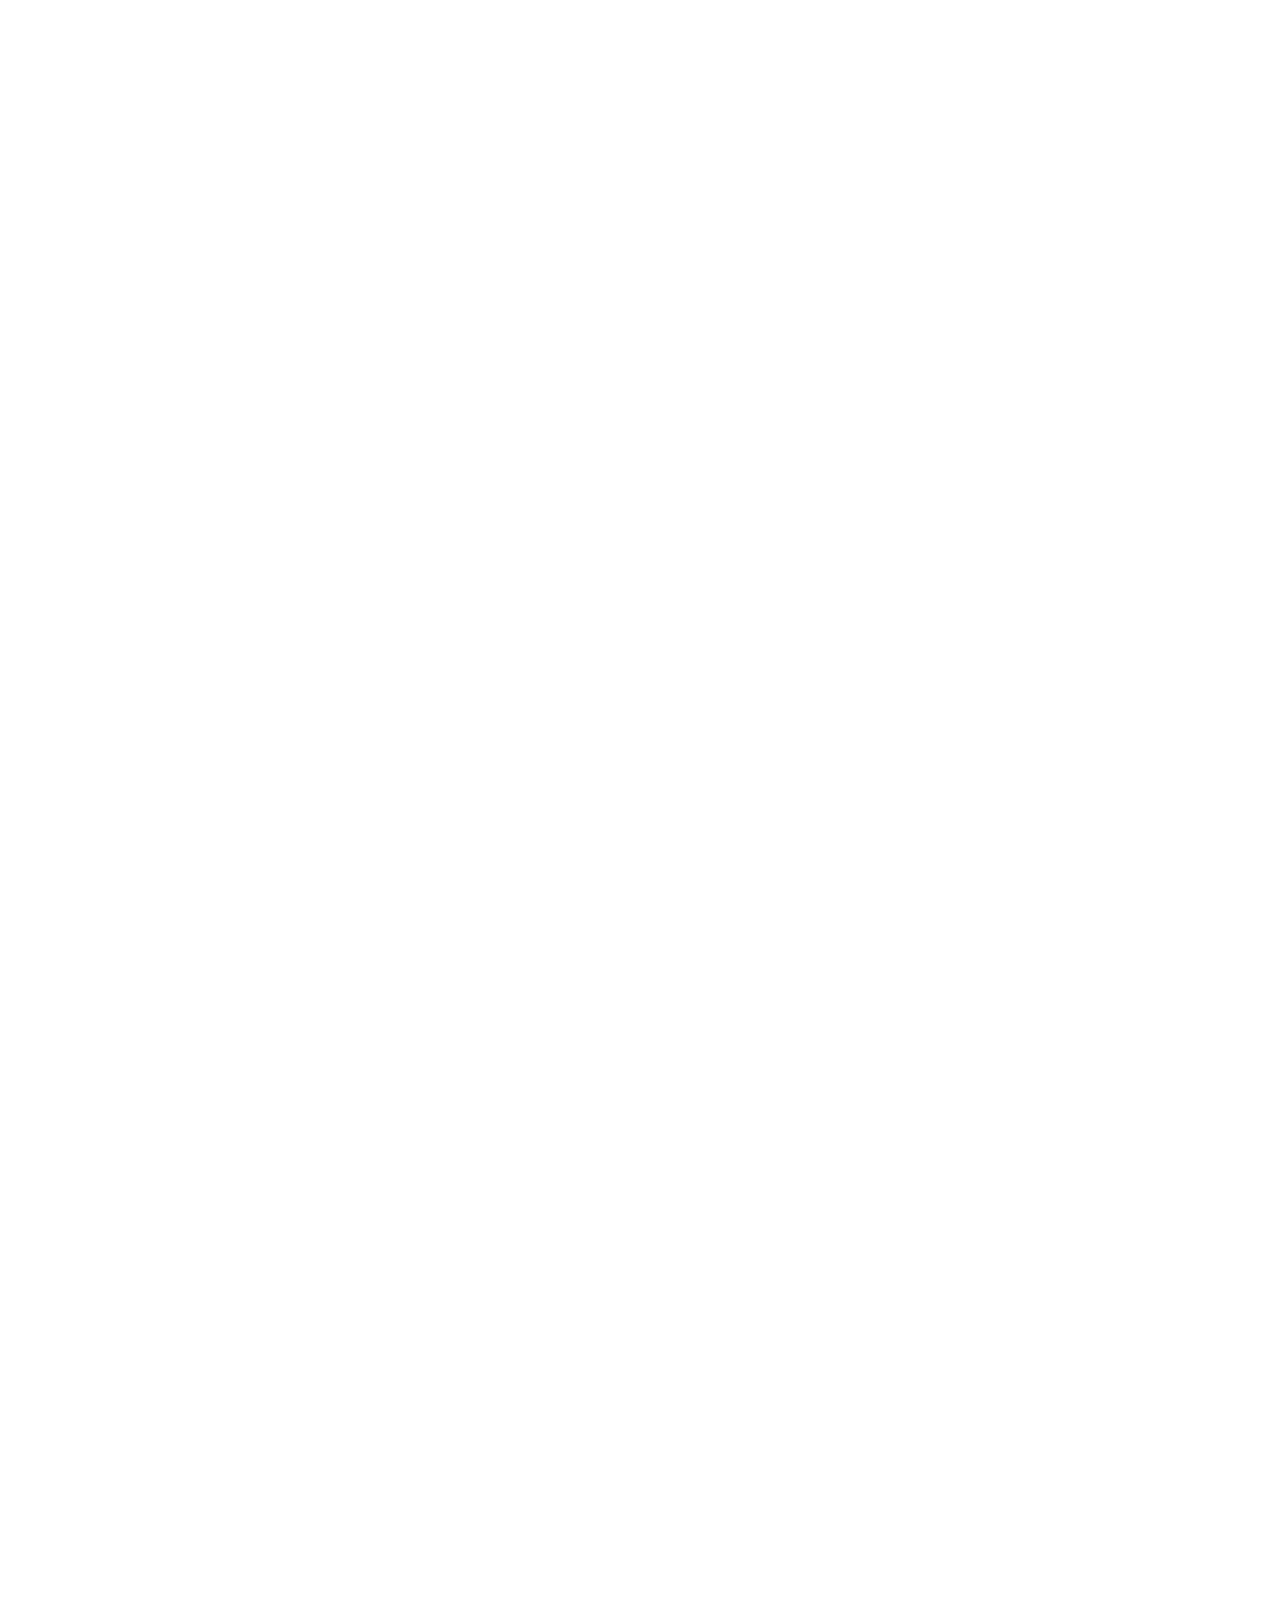
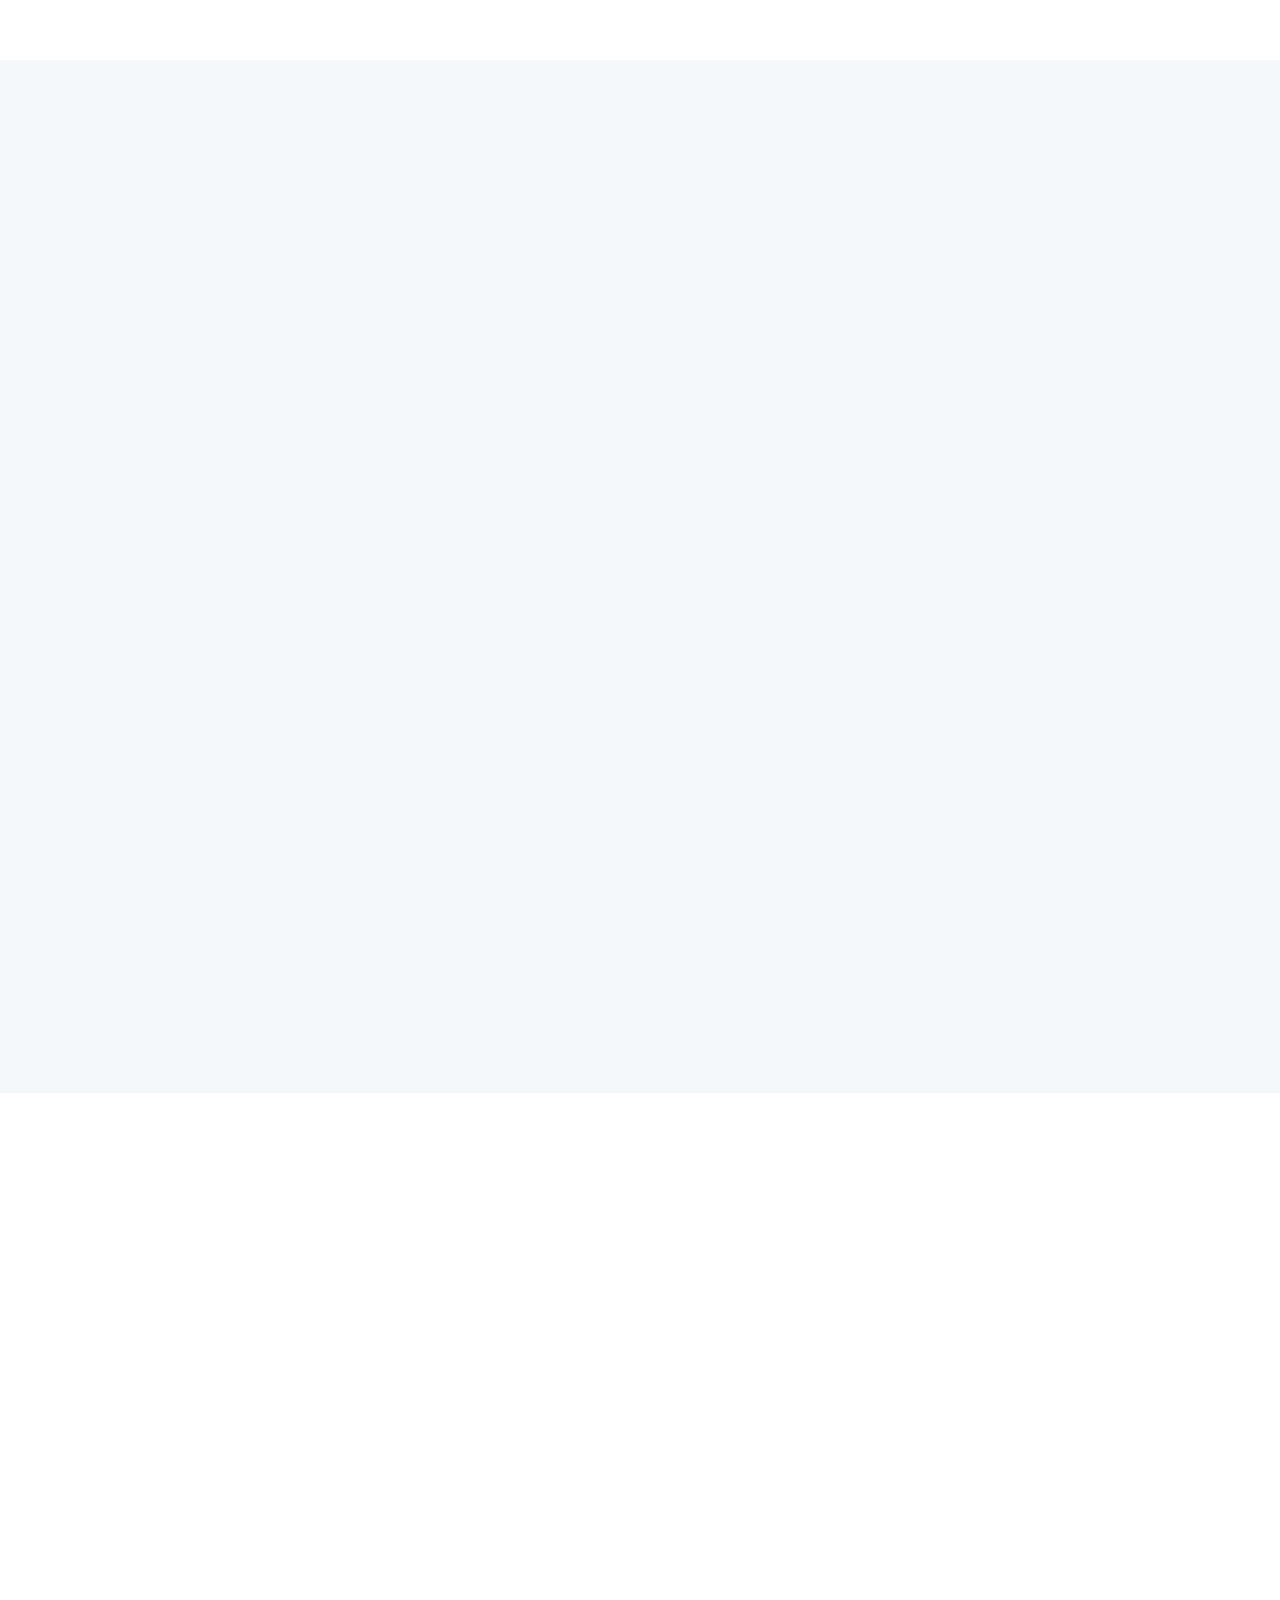
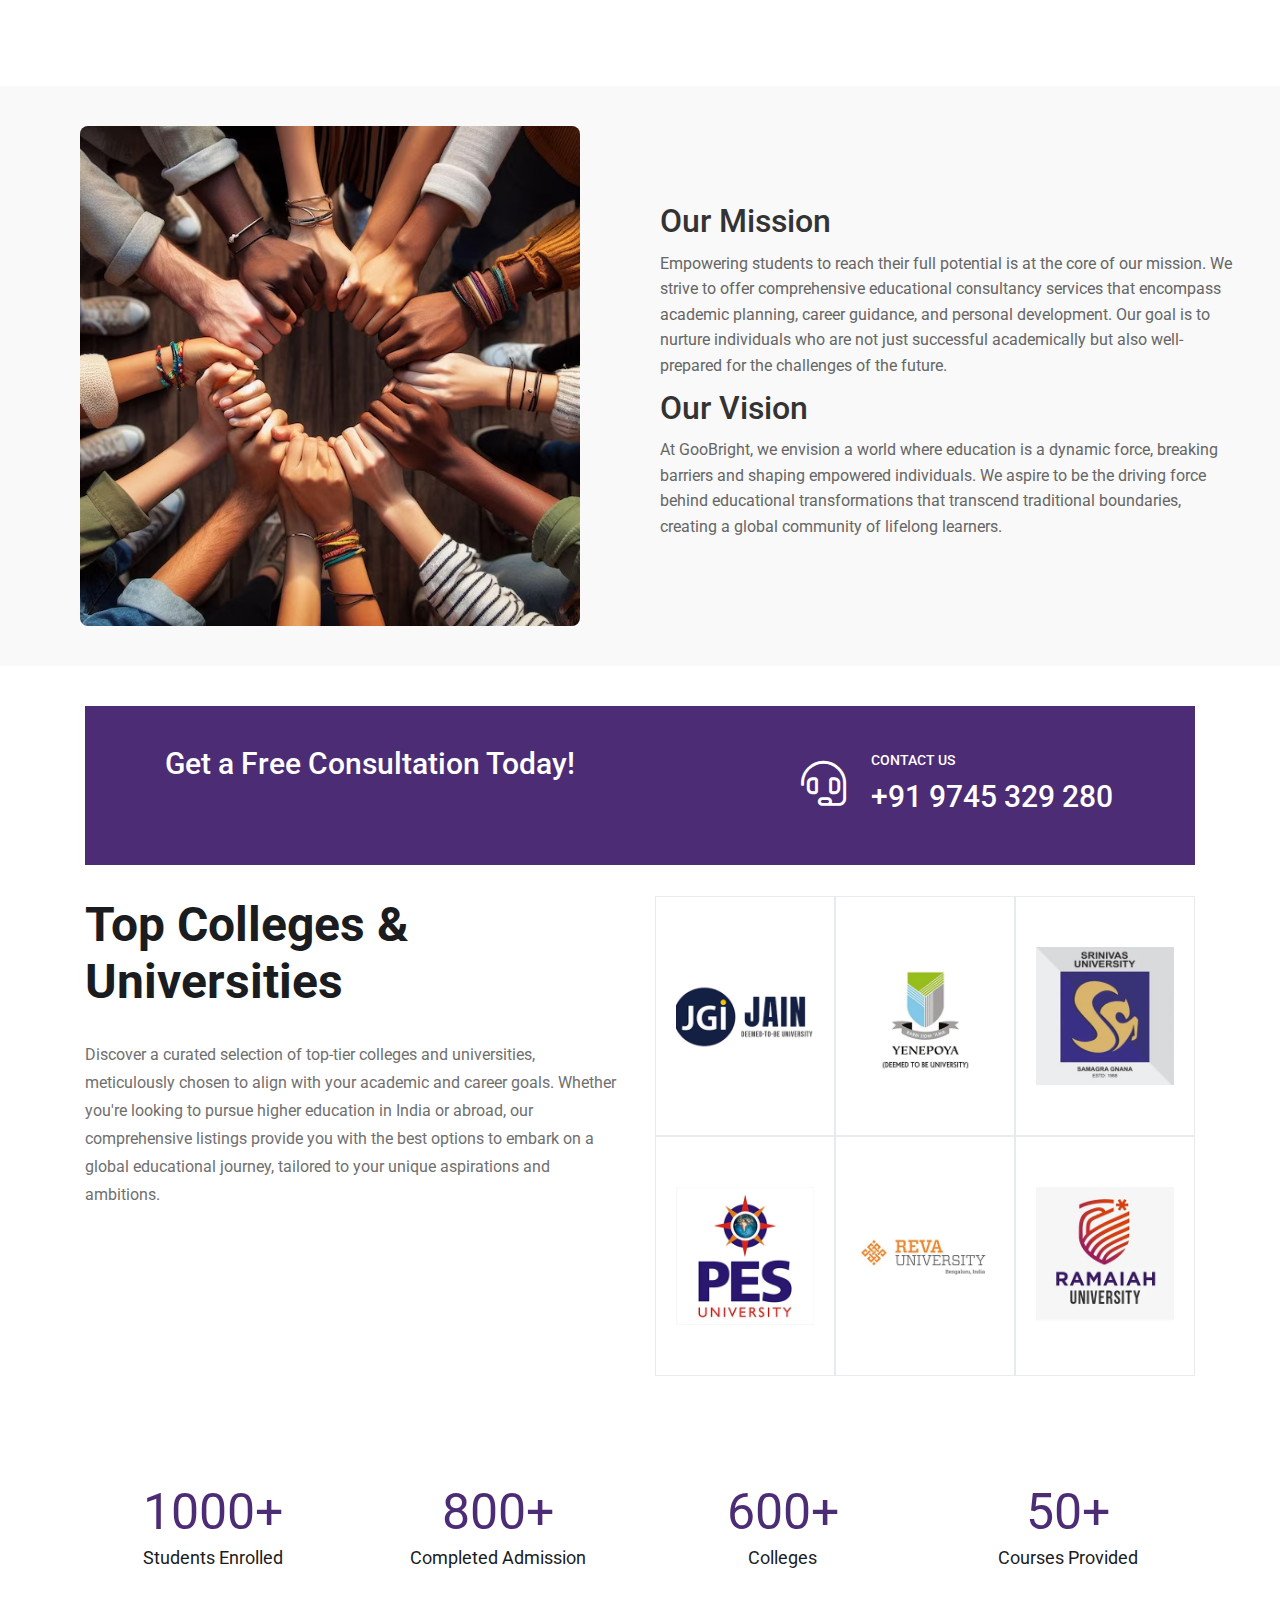
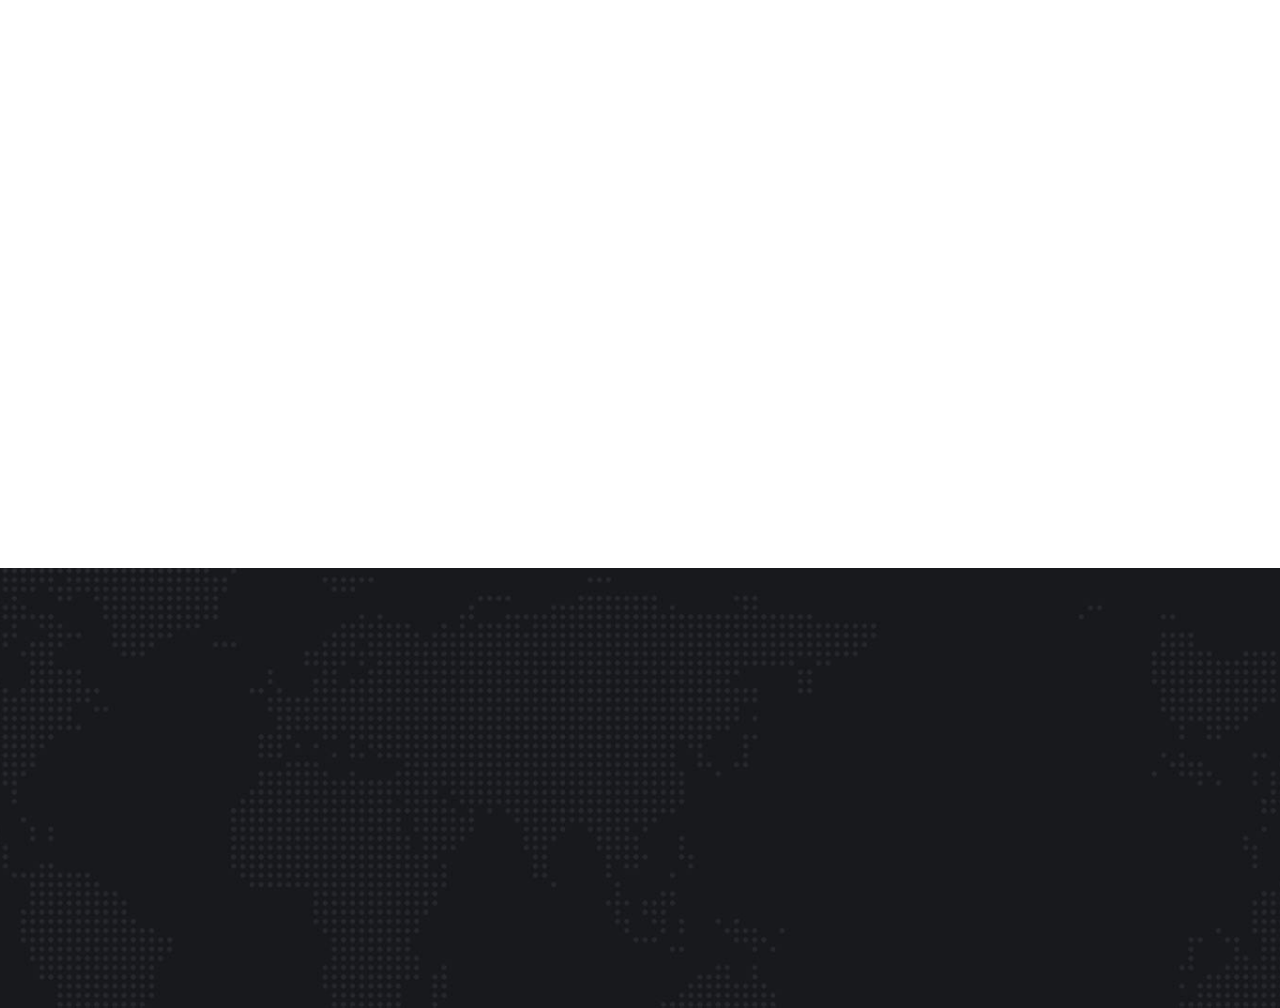
==== commit c94f2f7e: "Update index.html" ====
--- a/index.html
+++ b/index.html
@@ -36,6 +36,12 @@
         </div>
     </div>
     <!-- preloader end  -->
+
+    <div class="whatsapp-icon">
+        <a href="https://wa.me/919745329280" target="_blank">
+            <i class="fab fa-whatsapp"></i>
+        </a>
+    </div>
 
     <!-- back to top start -->
     <div class="progress-wrap">
@@ -152,12 +158,9 @@
                 </div>
             </div>
             <div class="col-xxl-6 col-xl-6 col-lg-6 mb-30">
-                <div class="section_title_wrapper">
-                    <span class="subtitle">
-                        About Us
-                    </span>                       
+                <div class="section_title_wrapper">                    
                     <h2 class="section-title about-span mb-30">
-                        <span>1+</span>  Years of Experience
+                        <span>About</span>Us
                     </h2>
                     <div class="section_title_wrapper__about-content mb-40">
                         <p>At Evolutez, we believe that education is the key to unlocking potential and transforming lives. 
@@ -654,7 +657,7 @@
                     <div class="footer__widget mb-30">
                         <div class="footer__widget-title">
                             <div class="logo mb-30">
-                                <a href="index.html"><img src="images/E-logo.png" alt="logo" height="50px"></a>
+                                <a href="index.html"><img src="images/E-logo-white.png" alt="logo" height="50px"></a>
                             </div>
                         </div>
                         <div class="footer__widget-content">
@@ -747,4 +750,4 @@
     <script src="js/main.js"></script>
 
 
-</body></html>+</body></html>
--- a/css/custom-animation.css
+++ b/css/custom-animation.css
@@ -0,0 +1,942 @@
+/* / 02. custom animation / */
+@-webkit-keyframes jump {
+    0% {
+        -webkit-transform: translate3d(0, 0, 0);
+        transform: translate3d(0, 0, 0);
+    }
+
+    40% {
+        -webkit-transform: translate3d(0, 50%, 0);
+        transform: translate3d(0, 50%, 0);
+    }
+
+    100% {
+        -webkit-transform: translate3d(0, 0, 0);
+        transform: translate3d(0, 0, 0);
+    }
+}
+
+@keyframes jump {
+    0% {
+        -webkit-transform: translate3d(0, 0, 0);
+        transform: translate3d(0, 0, 0);
+    }
+
+    40% {
+        -webkit-transform: translate3d(0, 50%, 0);
+        transform: translate3d(0, 50%, 0);
+    }
+
+    100% {
+        -webkit-transform: translate3d(0, 0, 0);
+        transform: translate3d(0, 0, 0);
+    }
+}
+
+@-webkit-keyframes rotated {
+    0% {
+        -webkit-transform: rotate(0);
+        transform: rotate(0);
+    }
+
+    100% {
+        -webkit-transform: rotate(360deg);
+        transform: rotate(360deg);
+    }
+}
+
+@keyframes rotated {
+    0% {
+        -webkit-transform: rotate(0);
+        transform: rotate(0);
+    }
+
+    100% {
+        -webkit-transform: rotate(360deg);
+        transform: rotate(360deg);
+    }
+}
+
+@-webkit-keyframes rotatedHalf {
+    0% {
+        -webkit-transform: rotate(0);
+        transform: rotate(0);
+    }
+
+    50% {
+        -webkit-transform: rotate(90deg);
+        transform: rotate(90deg);
+    }
+
+    100% {
+        -webkit-transform: rotate(0);
+        transform: rotate(0);
+    }
+}
+
+@keyframes rotatedHalf {
+    0% {
+        -webkit-transform: rotate(0);
+        transform: rotate(0);
+    }
+
+    50% {
+        -webkit-transform: rotate(90deg);
+        transform: rotate(90deg);
+    }
+
+    100% {
+        -webkit-transform: rotate(0);
+        transform: rotate(0);
+    }
+}
+
+@-webkit-keyframes rotatedHalfTwo {
+    0% {
+        -webkit-transform: rotate(-90deg);
+        transform: rotate(-90deg);
+    }
+
+    100% {
+        -webkit-transform: rotate(90deg);
+        transform: rotate(90deg);
+    }
+}
+
+@keyframes rotatedHalfTwo {
+    0% {
+        -webkit-transform: rotate(-90deg);
+        transform: rotate(-90deg);
+    }
+
+    100% {
+        -webkit-transform: rotate(90deg);
+        transform: rotate(90deg);
+    }
+}
+
+
+@-webkit-keyframes scale-upOne {
+    0% {
+        -webkit-transform: scale(1);
+        transform: scale(1);
+    }
+
+    100% {
+        -webkit-transform: scale(0.2);
+        transform: scale(0.2);
+    }
+}
+
+@keyframes scale-upOne {
+    0% {
+        -webkit-transform: scale(1);
+        transform: scale(1);
+    }
+
+    100% {
+        -webkit-transform: scale(0.2);
+        transform: scale(0.2);
+    }
+}
+
+@-webkit-keyframes scale-right {
+    0% {
+        -webkit-transform: translateX(-50%);
+        transform: translateX(-50%);
+    }
+
+    50% {
+        -webkit-transform: translateX(50%);
+        transform: translateX(50%);
+    }
+
+    100% {
+        -webkit-transform: translateX(-50%);
+        transform: translateX(-50%);
+    }
+}
+
+@keyframes scale-right {
+    0% {
+        -webkit-transform: translateX(-50%);
+        transform: translateX(-50%);
+    }
+
+    50% {
+        -webkit-transform: translateX(50%);
+        transform: translateX(50%);
+    }
+
+    100% {
+        -webkit-transform: translateX(-50%);
+        transform: translateX(-50%);
+    }
+}
+
+@-webkit-keyframes fade-in {
+    0% {
+        opacity: 0.7;
+    }
+
+    40% {
+        opacity: 1;
+    }
+
+    100% {
+        opacity: 0.7;
+    }
+}
+
+@keyframes fade-in {
+    0% {
+        opacity: 0.7;
+    }
+
+    40% {
+        opacity: 1;
+    }
+
+    100% {
+        opacity: 0.7;
+    }
+}
+
+
+@keyframes hvr-ripple-out {
+    0% {
+        top: 0px;
+        right: 0px;
+        bottom: 0px;
+        left: 0px;
+        opacity: 1;
+    }
+
+    100% {
+        top: -6px;
+        right: -6px;
+        bottom: -6px;
+        left: -6px;
+        opacity: 0;
+    }
+}
+
+@keyframes hvr-ripple-out-two {
+    0% {
+        top: 0;
+        right: 0;
+        bottom: 0;
+        left: 0;
+        opacity: 1;
+    }
+
+    100% {
+        top: -12px;
+        right: -12px;
+        bottom: -12px;
+        left: -12px;
+        opacity: 0;
+    }
+}
+
+@-webkit-keyframes scale-up-one {
+    0% {
+        -webkit-transform: scale(1);
+        transform: scale(1);
+    }
+
+    40% {
+        -webkit-transform: scale(0.5);
+        transform: scale(0.5);
+    }
+
+    100% {
+        -webkit-transform: scale(1);
+        transform: scale(1);
+    }
+}
+
+@keyframes scale-up-one {
+    0% {
+        -webkit-transform: scale(1);
+        transform: scale(1);
+    }
+
+    40% {
+        -webkit-transform: scale(0.5);
+        transform: scale(0.5);
+    }
+
+    100% {
+        -webkit-transform: scale(1);
+        transform: scale(1);
+    }
+}
+
+@-webkit-keyframes scale-up-two {
+    0% {
+        -webkit-transform: scale(0.9);
+        transform: scale(0.9);
+    }
+
+    40% {
+        -webkit-transform: scale(0.8);
+        transform: scale(0.8);
+    }
+
+    100% {
+        -webkit-transform: scale(0.5);
+        transform: scale(0.5);
+    }
+}
+
+@keyframes scale-up-two {
+    0% {
+        -webkit-transform: scale(0.9);
+        transform: scale(0.9);
+    }
+
+    40% {
+        -webkit-transform: scale(0.8);
+        transform: scale(0.8);
+    }
+
+    100% {
+        -webkit-transform: scale(0.5);
+        transform: scale(0.5);
+    }
+}
+
+@-webkit-keyframes scale-up-three {
+    0% {
+        -webkit-transform: scale(0.7);
+        transform: scale(0.7);
+    }
+
+    40% {
+        -webkit-transform: scale(0.4);
+        transform: scale(0.4);
+    }
+
+    100% {
+        -webkit-transform: scale(0.7);
+        transform: scale(0.7);
+    }
+}
+
+@keyframes scale-up-three {
+    0% {
+        -webkit-transform: scale(0.7);
+        transform: scale(0.7);
+    }
+
+    40% {
+        -webkit-transform: scale(0.4);
+        transform: scale(0.4);
+    }
+
+    100% {
+        -webkit-transform: scale(0.7);
+        transform: scale(0.7);
+    }
+}
+
+@-webkit-keyframes scale-up-four {
+    0% {
+        -webkit-transform: scale(0.6);
+        transform: scale(0.6);
+    }
+
+    40% {
+        -webkit-transform: scale(0.7);
+        transform: scale(0.7);
+    }
+
+    100% {
+        -webkit-transform: scale(0.9);
+        transform: scale(0.9);
+    }
+}
+
+@keyframes scale-up-four {
+    0% {
+        -webkit-transform: scale(0.6);
+        transform: scale(0.6);
+    }
+
+    40% {
+        -webkit-transform: scale(0.7);
+        transform: scale(0.7);
+    }
+
+    100% {
+        -webkit-transform: scale(0.9);
+        transform: scale(0.9);
+    }
+}
+
+@-webkit-keyframes scale-up-five {
+    0% {
+        -webkit-transform: scale(1);
+        transform: scale(1);
+    }
+
+    40% {
+        -webkit-transform: scale(0.4);
+        transform: scale(0.4);
+    }
+
+    100% {
+        -webkit-transform: scale(0.9);
+        transform: scale(0.9);
+    }
+}
+
+@keyframes scale-up-five {
+    0% {
+        -webkit-transform: scale(1);
+        transform: scale(1);
+    }
+
+    40% {
+        -webkit-transform: scale(0.5);
+        transform: scale(0.5);
+    }
+
+    100% {
+        -webkit-transform: scale(0.9);
+        transform: scale(0.9);
+    }
+}
+
+
+@keyframes animationFramesOne {
+    0% {
+        transform: translate(0px, 0px) rotate(0deg);
+    }
+
+    20% {
+        transform: translate(73px, 1px) rotate(36deg);
+    }
+
+    40% {
+        transform: translate(60px, 72px) rotate(72deg);
+    }
+
+    60% {
+        transform: translate(83px, 122px) rotate(108deg);
+    }
+
+    80% {
+        transform: translate(40px, 72px) rotate(144deg);
+    }
+
+    100% {
+        transform: translate(0px, 0px) rotate(0deg);
+    }
+}
+
+@-webkit-keyframes animationFramesOne {
+    0% {
+        -webkit-transform: translate(0px, 0px) rotate(0deg);
+    }
+
+    20% {
+        -webkit-transform: translate(73px, 1px) rotate(36deg);
+    }
+
+    40% {
+        -webkit-transform: translate(60px, 72px) rotate(72deg);
+    }
+
+    60% {
+        -we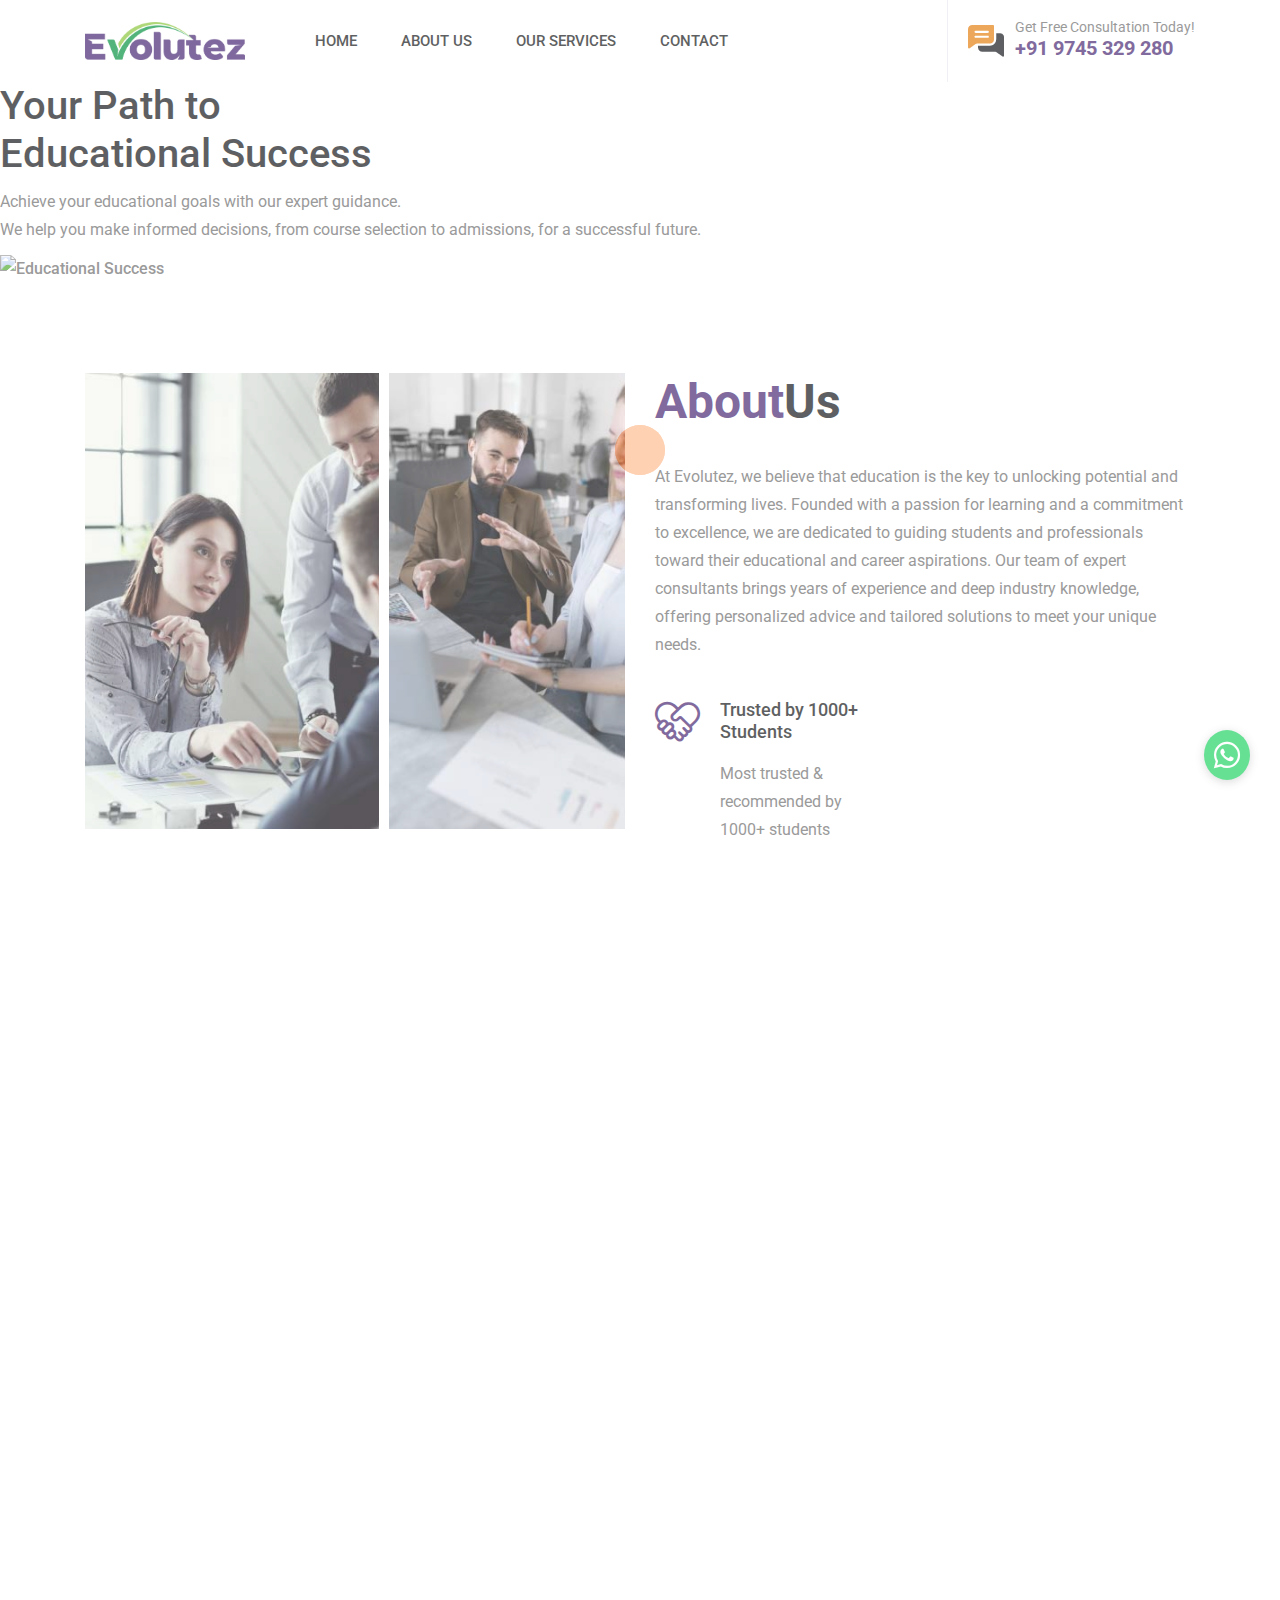
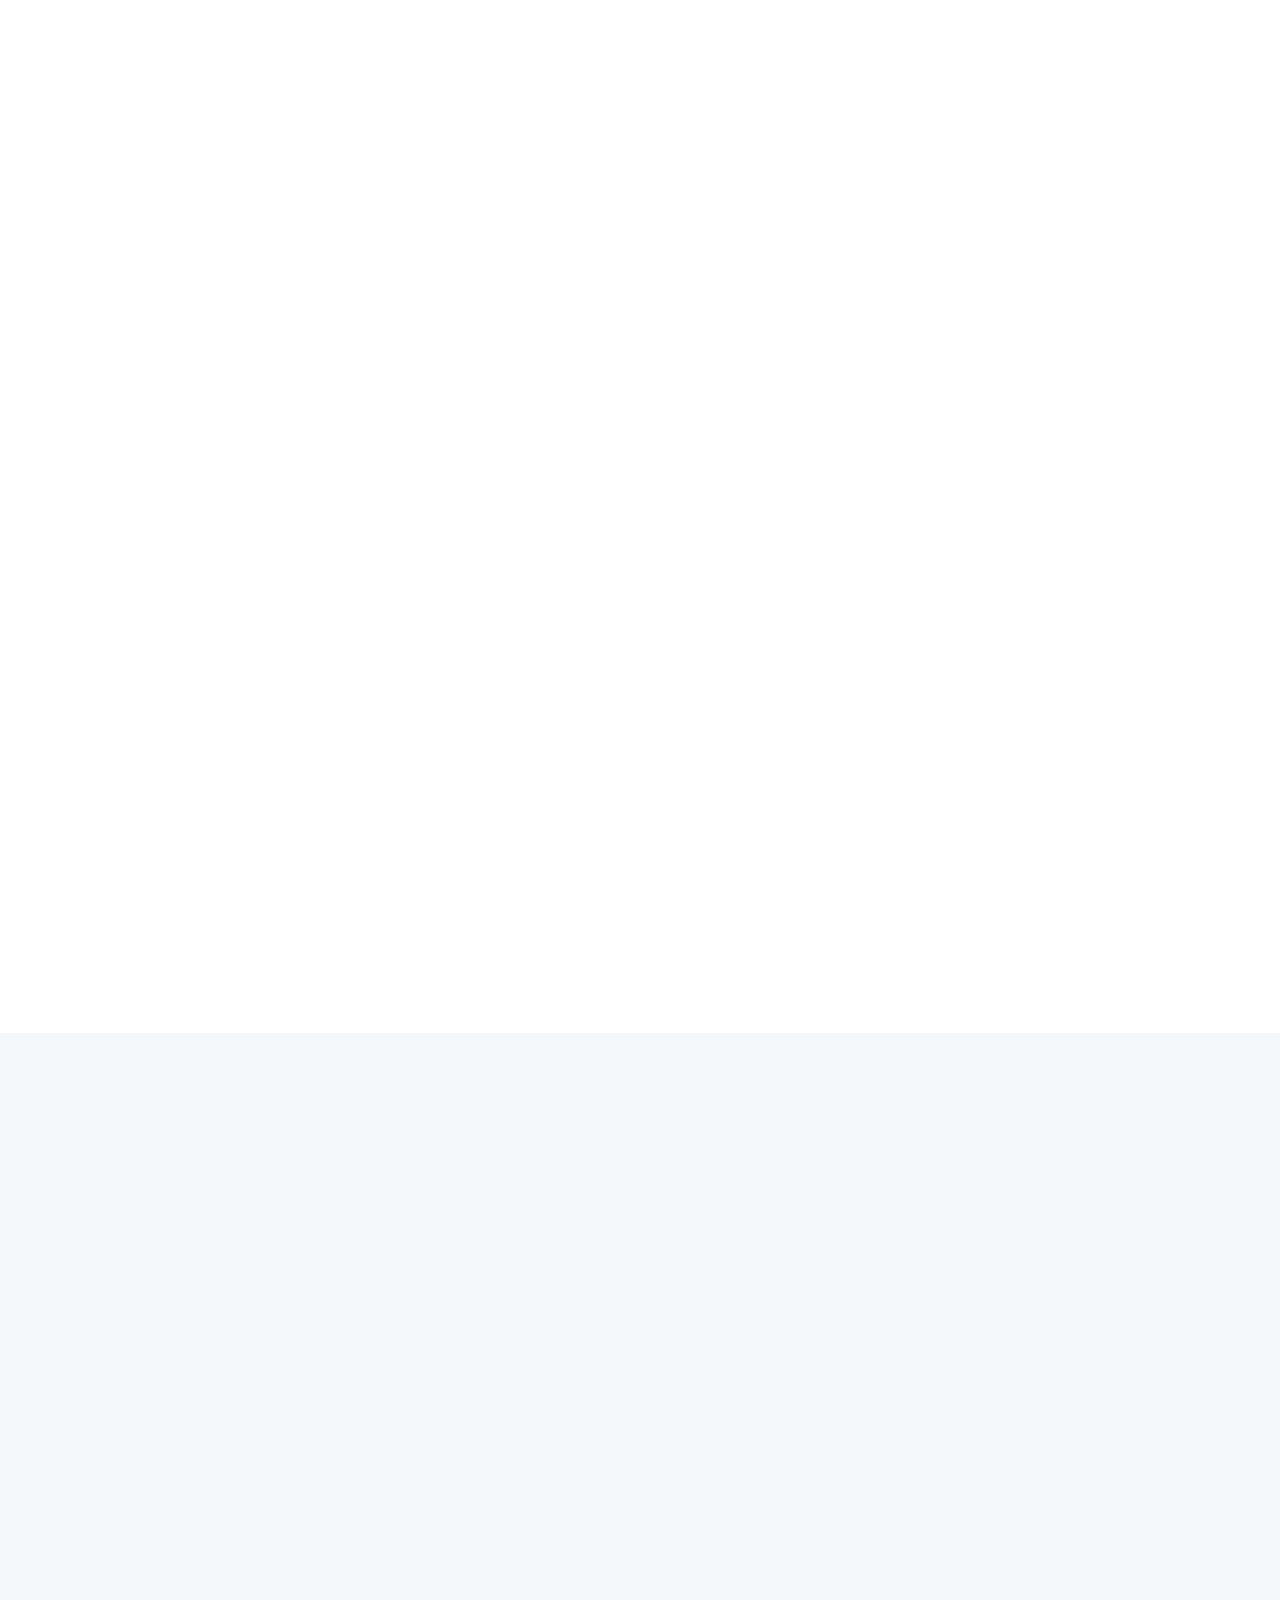
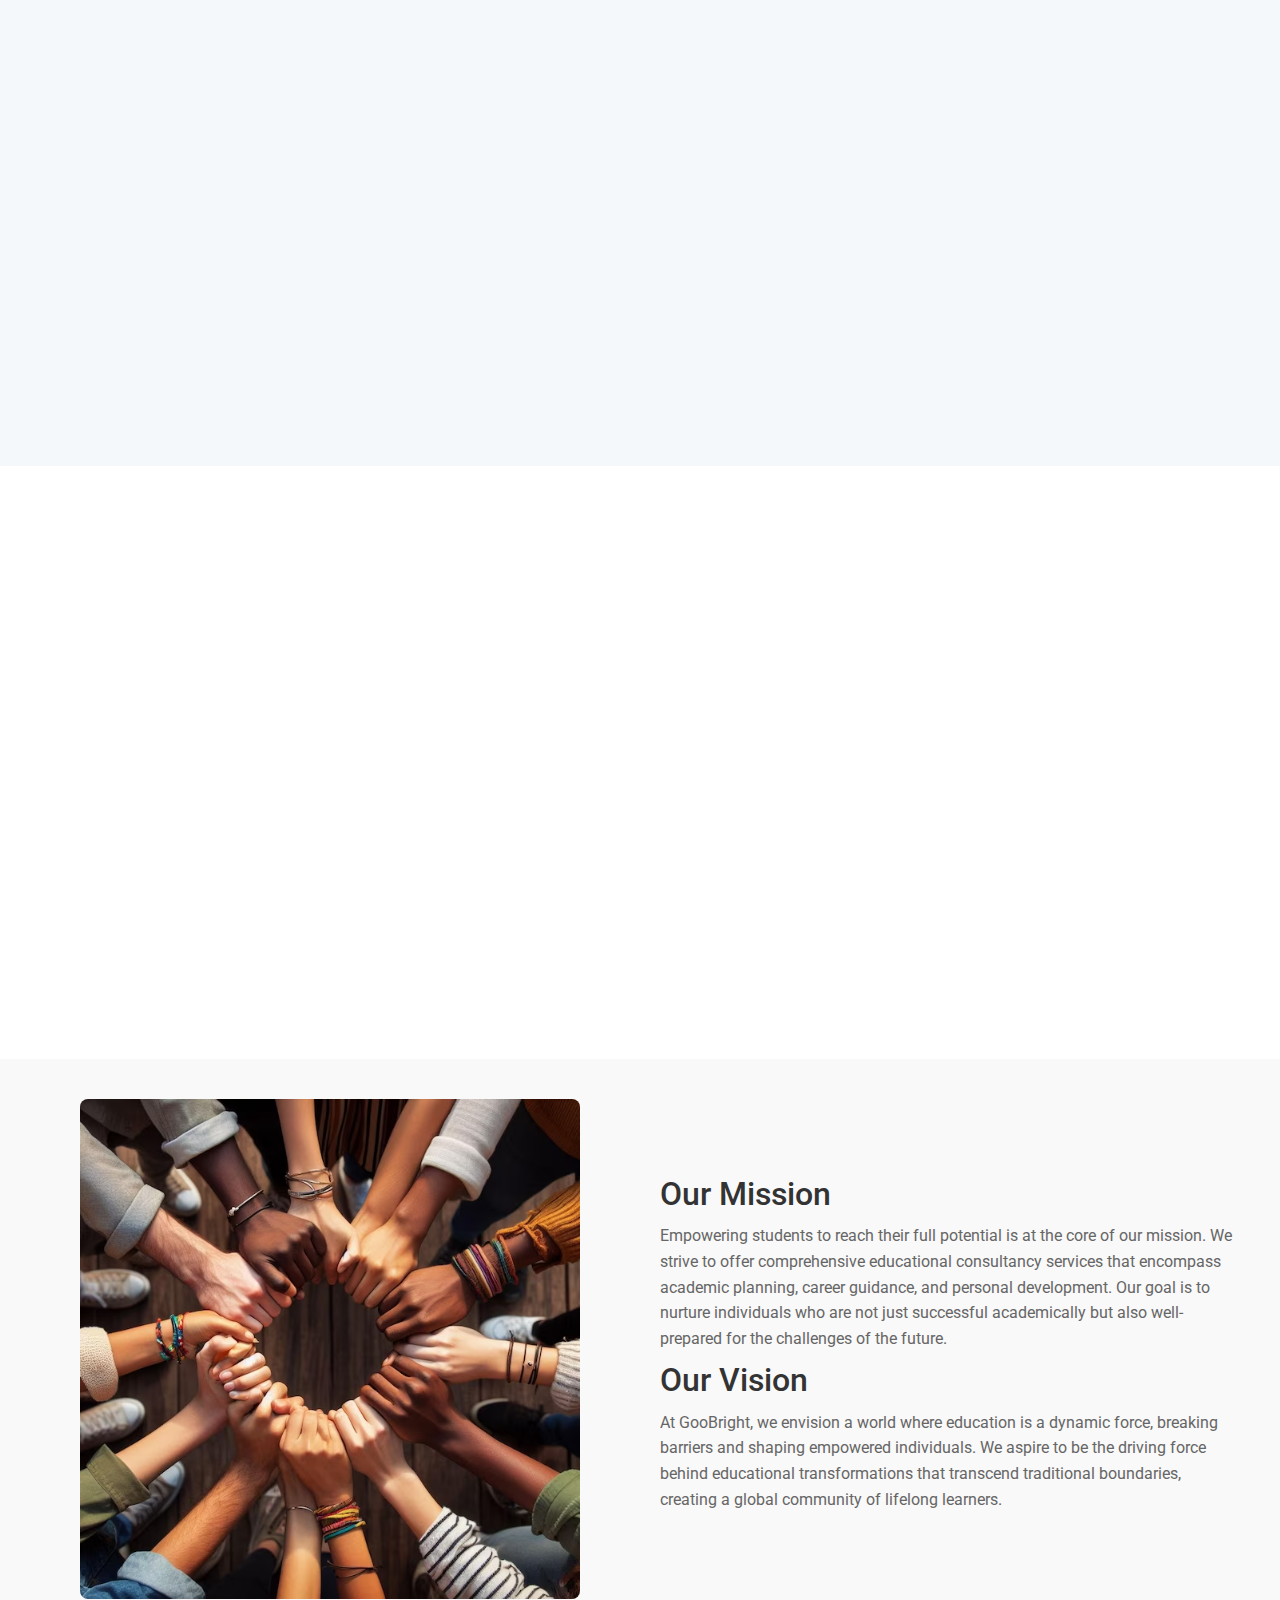
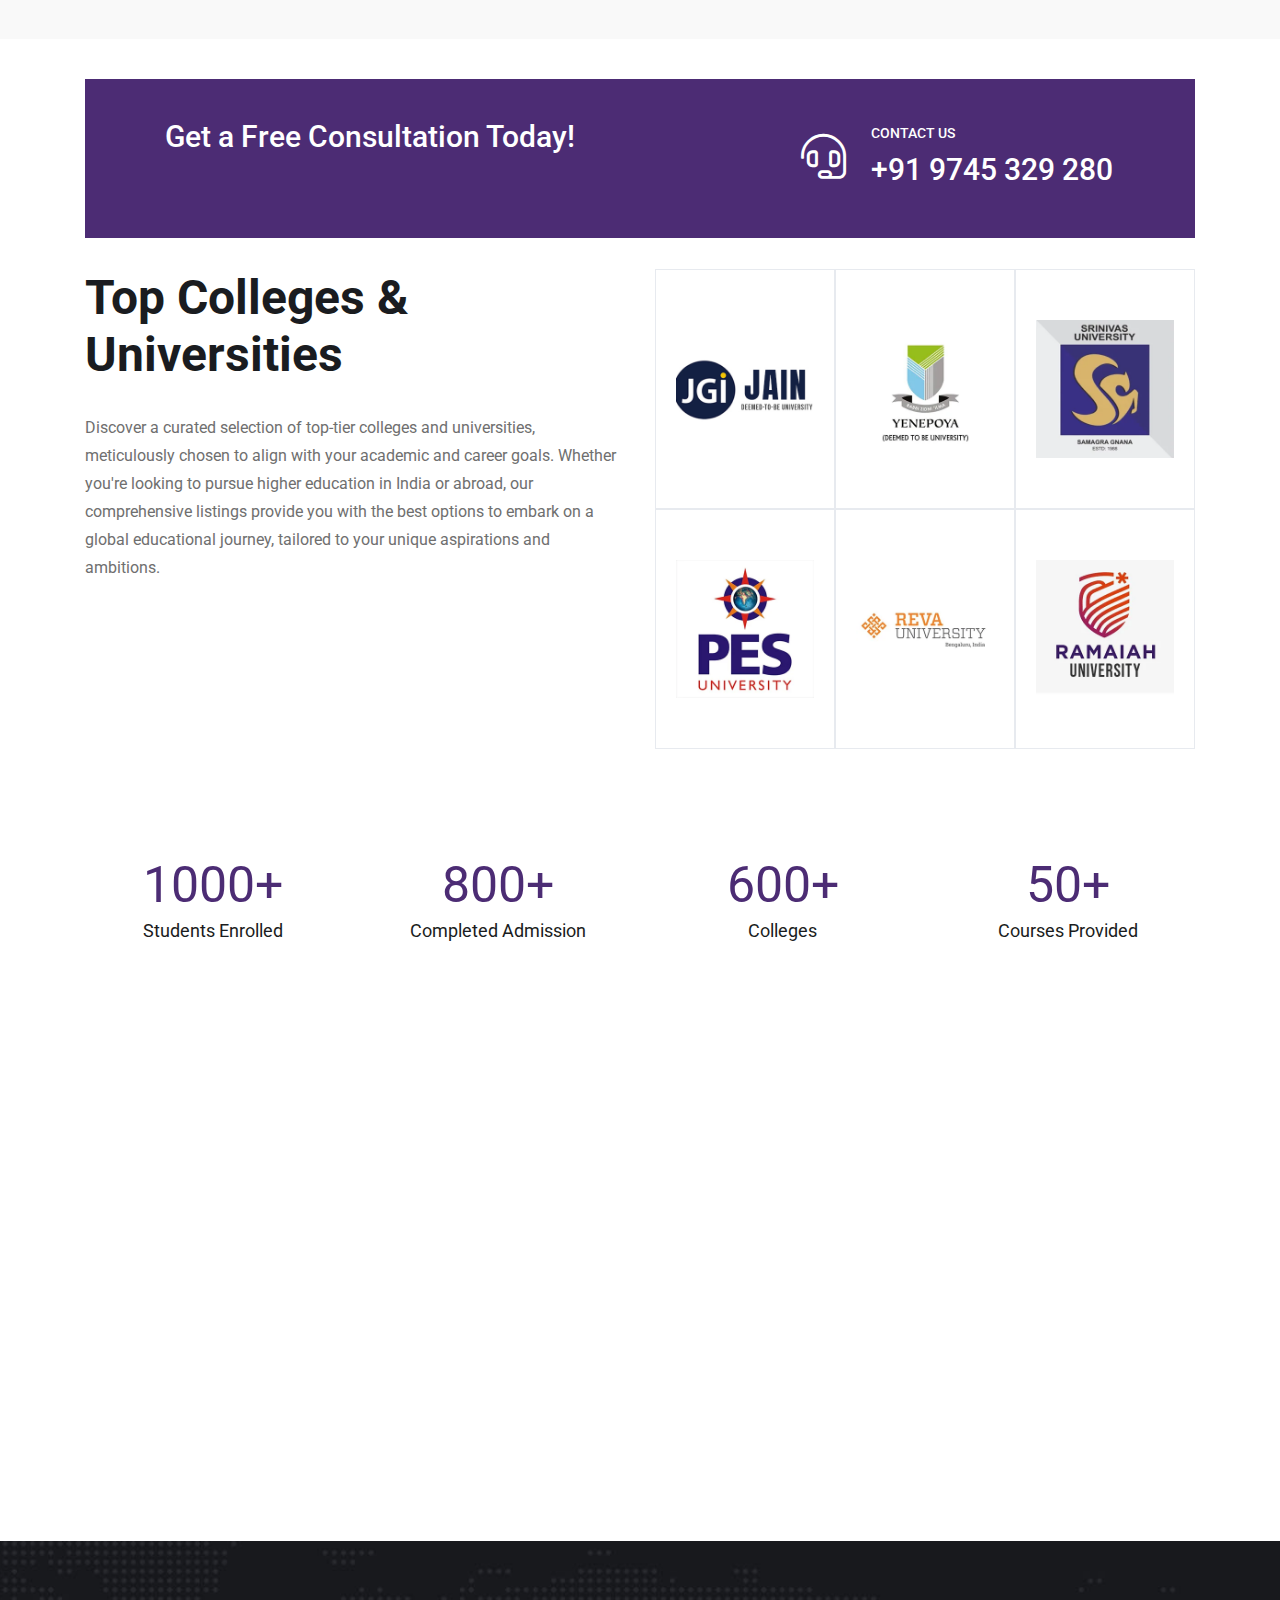
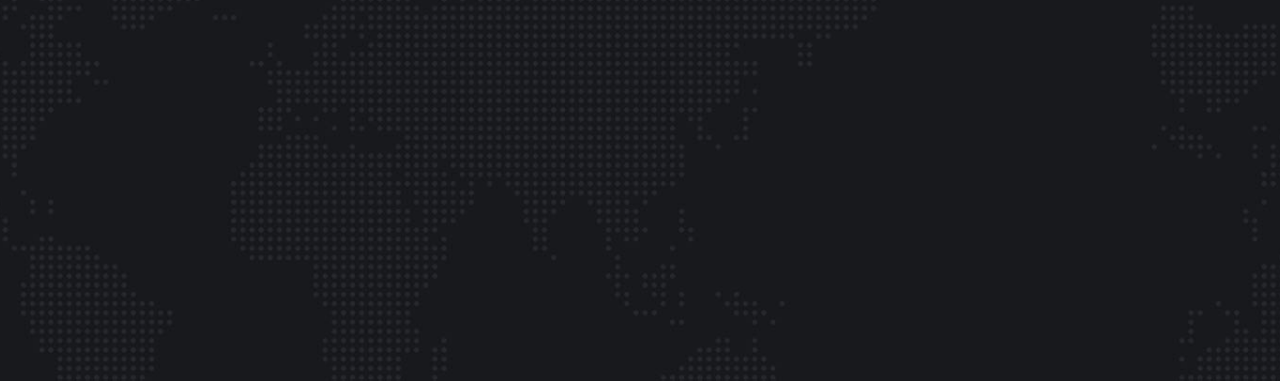
==== commit df69fd87: "Update index.html" ====
--- a/index.html
+++ b/index.html
@@ -109,36 +109,21 @@
 <!-- header area end here -->
 <main>
 <!-- hero area start here -->
-<section class="slider-area fix">
-    <div class="slider-active swiper-container">
-        <div class="swiper-wrapper">
-            <div class="single-slider slider-height slider-height-2 d-flex align-items-center swiper-slide" data-swiper-autoplay="5000">
-                <div class="slide-bg" data-background="https://images.pexels.com/photos/6147276/pexels-photo-6147276.jpeg"></div>
-                <div class="overlay"></div>
-                <div class="container">
-                    <div class="row">
-                        <div class="col-lg-12">
-                            <div class="aslider aslider-2 z-index">
-                                <span class="slider-top-text slider-top-text2" data-animation="fadeInUp" data-delay=".5s"></span>
-                                <h2 class="aslider--title aslider--title-2 mb-20" data-animation="fadeInUp" data-delay=".7s" style="color: #ffffff;">Your Path to <br>Educational Success </h2>
-                                <p class="aslider--subtitle aslider--subtitle-2 mb-40" data-animation="fadeInUp" data-delay=".9s" style="color: #fff;">Achieve your educational goals with our expert guidance.<br>We help you make informed decisions, from course selection to admissions, for a successful future.</p>
-                                <div class="banner-content" data-animation="fadeInUp" data-delay=".9s">
-                                    <form class="form" name="store" id="store" method="post" action="form.php">
-                                        <div class="form-inner">
-
-                                        </div>
-                                    </form>
-                                </div>
-                            </div>
-                        </div>
-                    </div>
-                </div>
-            </div>
-            
-        </div>
-        
-    </div>
-</section>
+<section class="landing-section">
+    <div class="text-content">
+      <h1>Your Path to <br> Educational Success</h1>
+      <p>
+        Achieve your educational goals with our expert guidance. <br>
+        We help you make informed decisions, from course selection to admissions, for a successful future.
+      </p>
+    </div>
+    <div class="image-content">
+      <div class="image-container">
+        <img src="https://thumbor.forbes.com/thumbor/fit-in/900x510/https://www.forbes.com/advisor/wp-content/uploads/2023/10/image1-50.jpg" alt="Educational Success">
+        <div class="particles"></div>
+      </div>
+    </div>
+  </section>
 <!-- hero area end here -->
 
 
@@ -730,6 +715,17 @@
 </footer>
 <!-- footer area end -->
 
+
+<script>
+    const particles = document.querySelector('.particles');
+
+    document.addEventListener('mousemove', (event) => {
+      const x = event.clientX / window.innerWidth * 100;
+      const y = event.clientY / window.innerHeight * 100;
+
+      particles.style.transform = `translate(-${x / 10}%, -${y / 10}%)`;
+    });
+  </script>
     <!-- JS here -->
     <script src="js/jquery.min.js"></script>
     <script src="js/bootstrap.bundle.min.js"></script>
--- a/css/main.css
+++ b/css/main.css
@@ -7643,3 +7643,57 @@
       font-size: 0.85rem;
   }
 }
+/* WhatsApp icon default styling */
+.whatsapp-icon {
+  position: fixed;
+  bottom: 120px; /* Just above the progress circle */
+  right: 30px;
+  z-index: 999;
+  background-color: #25D366;
+  border-radius: 50%;
+  padding: 10px;
+  box-shadow: 0 2px 10px rgba(0, 0, 0, 0.2);
+}
+
+.whatsapp-icon a {
+  color: white;
+  font-size: 30px;
+  display: flex;
+  justify-content: center;
+  align-items: center;
+}
+
+.whatsapp-icon:hover {
+  background-color: #128C7E;
+}
+
+/* Responsive styling */
+@media (max-width: 768px) {
+  .whatsapp-icon {
+      bottom: 60px;
+      right: 25px;
+      padding: 8px;
+  }
+
+  .whatsapp-icon a {
+      font-size: 25px;
+  }
+}
+
+@media (max-width: 480px) {
+  .whatsapp-icon {
+      bottom: 120px;
+      right: 45px;
+      padding: 6px;
+      height: 50px;
+      width: 50px;
+      align-items: center;
+      justify-content: center;
+      text-align: center;
+      display: flex;
+  }
+
+  .whatsapp-icon a {
+      font-size: 20px;
+  }
+}
